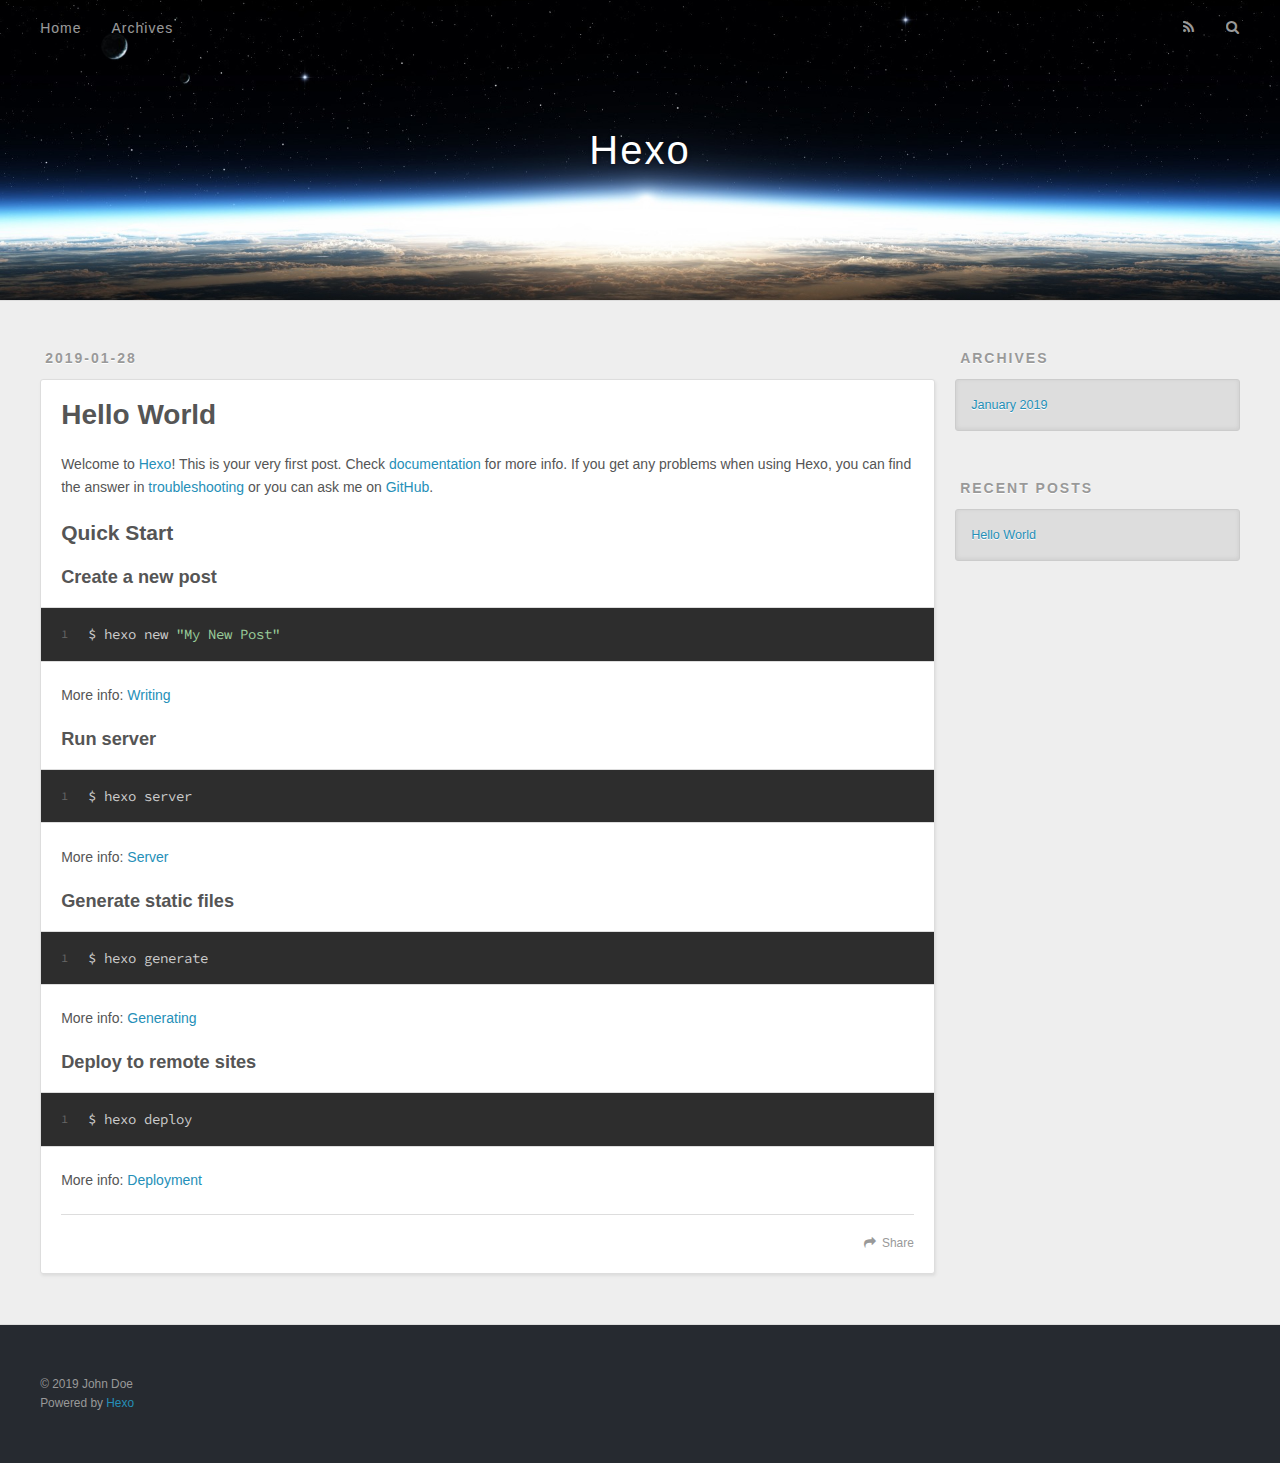
==== index.html @ c8b0442b "Site updated: 2019-01-28 16:37:46" ====
<!DOCTYPE html>
<html>
<head><meta name="generator" content="Hexo 3.8.0">
  <meta charset="utf-8">
  

  
  <title>Hexo</title>
  <meta name="viewport" content="width=device-width, initial-scale=1, maximum-scale=1">
  <meta property="og:type" content="website">
<meta property="og:title" content="Hexo">
<meta property="og:url" content="http://yoursite.com/index.html">
<meta property="og:site_name" content="Hexo">
<meta property="og:locale" content="default">
<meta name="twitter:card" content="summary">
<meta name="twitter:title" content="Hexo">
  
    <link rel="alternate" href="/atom.xml" title="Hexo" type="application/atom+xml">
  
  
    <link rel="icon" href="/favicon.png">
  
  
    <link href="//fonts.googleapis.com/css?family=Source+Code+Pro" rel="stylesheet" type="text/css">
  
  <link rel="stylesheet" href="/css/style.css">
</head>
</html>
<body>
  <div id="container">
    <div id="wrap">
      <header id="header">
  <div id="banner"></div>
  <div id="header-outer" class="outer">
    <div id="header-title" class="inner">
      <h1 id="logo-wrap">
        <a href="/" id="logo">Hexo</a>
      </h1>
      
    </div>
    <div id="header-inner" class="inner">
      <nav id="main-nav">
        <a id="main-nav-toggle" class="nav-icon"></a>
        
          <a class="main-nav-link" href="/">Home</a>
        
          <a class="main-nav-link" href="/archives">Archives</a>
        
      </nav>
      <nav id="sub-nav">
        
          <a id="nav-rss-link" class="nav-icon" href="/atom.xml" title="RSS Feed"></a>
        
        <a id="nav-search-btn" class="nav-icon" title="Search"></a>
      </nav>
      <div id="search-form-wrap">
        <form action="//google.com/search" method="get" accept-charset="UTF-8" class="search-form"><input type="search" name="q" class="search-form-input" placeholder="Search"><button type="submit" class="search-form-submit">&#xF002;</button><input type="hidden" name="sitesearch" value="http://yoursite.com"></form>
      </div>
    </div>
  </div>
</header>
      <div class="outer">
        <section id="main">
  
    <article id="post-hello-world" class="article article-type-post" itemscope="" itemprop="blogPost">
  <div class="article-meta">
    <a href="/2019/01/28/hello-world/" class="article-date">
  <time datetime="2019-01-28T08:28:48.438Z" itemprop="datePublished">2019-01-28</time>
</a>
    
  </div>
  <div class="article-inner">
    
    
      <header class="article-header">
        
  
    <h1 itemprop="name">
      <a class="article-title" href="/2019/01/28/hello-world/">Hello World</a>
    </h1>
  

      </header>
    
    <div class="article-entry" itemprop="articleBody">
      
        <p>Welcome to <a href="https://hexo.io/" target="_blank" rel="noopener">Hexo</a>! This is your very first post. Check <a href="https://hexo.io/docs/" target="_blank" rel="noopener">documentation</a> for more info. If you get any problems when using Hexo, you can find the answer in <a href="https://hexo.io/docs/troubleshooting.html" target="_blank" rel="noopener">troubleshooting</a> or you can ask me on <a href="https://github.com/hexojs/hexo/issues" target="_blank" rel="noopener">GitHub</a>.</p>
<h2 id="Quick-Start"><a href="#Quick-Start" class="headerlink" title="Quick Start"></a>Quick Start</h2><h3 id="Create-a-new-post"><a href="#Create-a-new-post" class="headerlink" title="Create a new post"></a>Create a new post</h3><figure class="highlight bash"><table><tr><td class="gutter"><pre><span class="line">1</span><br></pre></td><td class="code"><pre><span class="line">$ hexo new <span class="string">"My New Post"</span></span><br></pre></td></tr></table></figure>
<p>More info: <a href="https://hexo.io/docs/writing.html" target="_blank" rel="noopener">Writing</a></p>
<h3 id="Run-server"><a href="#Run-server" class="headerlink" title="Run server"></a>Run server</h3><figure class="highlight bash"><table><tr><td class="gutter"><pre><span class="line">1</span><br></pre></td><td class="code"><pre><span class="line">$ hexo server</span><br></pre></td></tr></table></figure>
<p>More info: <a href="https://hexo.io/docs/server.html" target="_blank" rel="noopener">Server</a></p>
<h3 id="Generate-static-files"><a href="#Generate-static-files" class="headerlink" title="Generate static files"></a>Generate static files</h3><figure class="highlight bash"><table><tr><td class="gutter"><pre><span class="line">1</span><br></pre></td><td class="code"><pre><span class="line">$ hexo generate</span><br></pre></td></tr></table></figure>
<p>More info: <a href="https://hexo.io/docs/generating.html" target="_blank" rel="noopener">Generating</a></p>
<h3 id="Deploy-to-remote-sites"><a href="#Deploy-to-remote-sites" class="headerlink" title="Deploy to remote sites"></a>Deploy to remote sites</h3><figure class="highlight bash"><table><tr><td class="gutter"><pre><span class="line">1</span><br></pre></td><td class="code"><pre><span class="line">$ hexo deploy</span><br></pre></td></tr></table></figure>
<p>More info: <a href="https://hexo.io/docs/deployment.html" target="_blank" rel="noopener">Deployment</a></p>

      
    </div>
    <footer class="article-footer">
      <a data-url="http://yoursite.com/2019/01/28/hello-world/" data-id="cjrg2op09000050sx3jy5x78y" class="article-share-link">Share</a>
      
      
    </footer>
  </div>
  
</article>


  


</section>
        
          <aside id="sidebar">
  
    

  
    

  
    
  
    
  <div class="widget-wrap">
    <h3 class="widget-title">Archives</h3>
    <div class="widget">
      <ul class="archive-list"><li class="archive-list-item"><a class="archive-list-link" href="/archives/2019/01/">January 2019</a></li></ul>
    </div>
  </div>


  
    
  <div class="widget-wrap">
    <h3 class="widget-title">Recent Posts</h3>
    <div class="widget">
      <ul>
        
          <li>
            <a href="/2019/01/28/hello-world/">Hello World</a>
          </li>
        
      </ul>
    </div>
  </div>

  
</aside>
        
      </div>
      <footer id="footer">
  
  <div class="outer">
    <div id="footer-info" class="inner">
      &copy; 2019 John Doe<br>
      Powered by <a href="http://hexo.io/" target="_blank">Hexo</a>
    </div>
  </div>
</footer>
    </div>
    <nav id="mobile-nav">
  
    <a href="/" class="mobile-nav-link">Home</a>
  
    <a href="/archives" class="mobile-nav-link">Archives</a>
  
</nav>
    

<script src="//ajax.googleapis.com/ajax/libs/jquery/2.0.3/jquery.min.js"></script>


  <link rel="stylesheet" href="/fancybox/jquery.fancybox.css">
  <script src="/fancybox/jquery.fancybox.pack.js"></script>


<script src="/js/script.js"></script>



  </div>
</body>
</html>
---- css/style.css ----
body {
  width: 100%;
}
body:before,
body:after {
  content: "";
  display: table;
}
body:after {
  clear: both;
}
html,
body,
div,
span,
applet,
object,
iframe,
h1,
h2,
h3,
h4,
h5,
h6,
p,
blockquote,
pre,
a,
abbr,
acronym,
address,
big,
cite,
code,
del,
dfn,
em,
img,
ins,
kbd,
q,
s,
samp,
small,
strike,
strong,
sub,
sup,
tt,
var,
dl,
dt,
dd,
ol,
ul,
li,
fieldset,
form,
label,
legend,
table,
caption,
tbody,
tfoot,
thead,
tr,
th,
td {
  margin: 0;
  padding: 0;
  border: 0;
  outline: 0;
  font-weight: inherit;
  font-style: inherit;
  font-family: inherit;
  font-size: 100%;
  vertical-align: baseline;
}
body {
  line-height: 1;
  color: #000;
  background: #fff;
}
ol,
ul {
  list-style: none;
}
table {
  border-collapse: separate;
  border-spacing: 0;
  vertical-align: middle;
}
caption,
th,
td {
  text-align: left;
  font-weight: normal;
  vertical-align: middle;
}
a img {
  border: none;
}
input,
button {
  margin: 0;
  padding: 0;
}
input::-moz-focus-inner,
button::-moz-focus-inner {
  border: 0;
  padding: 0;
}
@font-face {
  font-family: FontAwesome;
  font-style: normal;
  font-weight: normal;
  src: url("fonts/fontawesome-webfont.eot?v=#4.0.3");
  src: url("fonts/fontawesome-webfont.eot?#iefix&v=#4.0.3") format("embedded-opentype"), url("fonts/fontawesome-webfont.woff?v=#4.0.3") format("woff"), url("fonts/fontawesome-webfont.ttf?v=#4.0.3") format("truetype"), url("fonts/fontawesome-webfont.svg#fontawesomeregular?v=#4.0.3") format("svg");
}
html,
body,
#container {
  height: 100%;
}
body {
  background: #eee;
  font: 14px -apple-system, BlinkMacSystemFont, "Segoe UI", "Roboto", "Oxygen", "Ubuntu", "Cantarell", "Fira Sans", "Droid Sans", "Helvetica Neue", sans-serif;
  -webkit-text-size-adjust: 100%;
}
.outer {
  max-width: 1220px;
  margin: 0 auto;
  padding: 0 20px;
}
.outer:before,
.outer:after {
  content: "";
  display: table;
}
.outer:after {
  clear: both;
}
.inner {
  display: inline;
  float: left;
  width: 98.33333333333333%;
  margin: 0 0.833333333333333%;
}
.left,
.alignleft {
  float: left;
}
.right,
.alignright {
  float: right;
}
.clear {
  clear: both;
}
#container {
  position: relative;
}
.mobile-nav-on {
  overflow: hidden;
}
#wrap {
  height: 100%;
  width: 100%;
  position: absolute;
  top: 0;
  left: 0;
  -webkit-transition: 0.2s ease-out;
  -moz-transition: 0.2s ease-out;
  -ms-transition: 0.2s ease-out;
  transition: 0.2s ease-out;
  z-index: 1;
  background: #eee;
}
.mobile-nav-on #wrap {
  left: 280px;
}
@media screen and (min-width: 768px) {
  #main {
    display: inline;
    float: left;
    width: 73.33333333333333%;
    margin: 0 0.833333333333333%;
  }
}
.article-date,
.article-category-link,
.archive-year,
.widget-title {
  text-decoration: none;
  text-transform: uppercase;
  letter-spacing: 2px;
  color: #999;
  margin-bottom: 1em;
  margin-left: 5px;
  line-height: 1em;
  text-shadow: 0 1px #fff;
  font-weight: bold;
}
.article-inner,
.archive-article-inner {
  background: #fff;
  -webkit-box-shadow: 1px 2px 3px #ddd;
  box-shadow: 1px 2px 3px #ddd;
  border: 1px solid #ddd;
  border-radius: 3px;
}
.article-entry h1,
.widget h1 {
  font-size: 2em;
}
.article-entry h2,
.widget h2 {
  font-size: 1.5em;
}
.article-entry h3,
.widget h3 {
  font-size: 1.3em;
}
.article-entry h4,
.widget h4 {
  font-size: 1.2em;
}
.article-entry h5,
.widget h5 {
  font-size: 1em;
}
.article-entry h6,
.widget h6 {
  font-size: 1em;
  color: #999;
}
.article-entry hr,
.widget hr {
  border: 1px dashed #ddd;
}
.article-entry strong,
.widget strong {
  font-weight: bold;
}
.article-entry em,
.widget em,
.article-entry cite,
.widget cite {
  font-style: italic;
}
.article-entry sup,
.widget sup,
.article-entry sub,
.widget sub {
  font-size: 0.75em;
  line-height: 0;
  position: relative;
  vertical-align: baseline;
}
.article-entry sup,
.widget sup {
  top: -0.5em;
}
.article-entry sub,
.widget sub {
  bottom: -0.2em;
}
.article-entry small,
.widget small {
  font-size: 0.85em;
}
.article-entry acronym,
.widget acronym,
.article-entry abbr,
.widget abbr {
  border-bottom: 1px dotted;
}
.article-entry ul,
.widget ul,
.article-entry ol,
.widget ol,
.article-entry dl,
.widget dl {
  margin: 0 20px;
  line-height: 1.6em;
}
.article-entry ul ul,
.widget ul ul,
.article-entry ol ul,
.widget ol ul,
.article-entry ul ol,
.widget ul ol,
.article-entry ol ol,
.widget ol ol {
  margin-top: 0;
  margin-bottom: 0;
}
.article-entry ul,
.widget ul {
  list-style: disc;
}
.article-entry ol,
.widget ol {
  list-style: decimal;
}
.article-entry dt,
.widget dt {
  font-weight: bold;
}
#header {
  height: 300px;
  position: relative;
  border-bottom: 1px solid #ddd;
}
#header:before,
#header:after {
  content: "";
  position: absolute;
  left: 0;
  right: 0;
  height: 40px;
}
#header:before {
  top: 0;
  background: -webkit-linear-gradient(rgba(0,0,0,0.2), transparent);
  background: -moz-linear-gradient(rgba(0,0,0,0.2), transparent);
  background: -ms-linear-gradient(rgba(0,0,0,0.2), transparent);
  background: linear-gradient(rgba(0,0,0,0.2), transparent);
}
#header:after {
  bottom: 0;
  background: -webkit-linear-gradient(transparent, rgba(0,0,0,0.2));
  background: -moz-linear-gradient(transparent, rgba(0,0,0,0.2));
  background: -ms-linear-gradient(transparent, rgba(0,0,0,0.2));
  background: linear-gradient(transparent, rgba(0,0,0,0.2));
}
#header-outer {
  height: 100%;
  position: relative;
}
#header-inner {
  position: relative;
  overflow: hidden;
}
#banner {
  position: absolute;
  top: 0;
  left: 0;
  width: 100%;
  height: 100%;
  background: url("images/banner.jpg") center #000;
  -webkit-background-size: cover;
  -moz-background-size: cover;
  background-size: cover;
  z-index: -1;
}
#header-title {
  text-align: center;
  height: 40px;
  position: absolute;
  top: 50%;
  left: 0;
  margin-top: -20px;
}
#logo,
#subtitle {
  text-decoration: none;
  color: #fff;
  font-weight: 300;
  text-shadow: 0 1px 4px rgba(0,0,0,0.3);
}
#logo {
  font-size: 40px;
  line-height: 40px;
  letter-spacing: 2px;
}
#subtitle {
  font-size: 16px;
  line-height: 16px;
  letter-spacing: 1px;
}
#subtitle-wrap {
  margin-top: 16px;
}
#main-nav {
  float: left;
  margin-left: -15px;
}
.nav-icon,
.main-nav-link {
  float: left;
  color: #fff;
  opacity: 0.6;
  text-decoration: none;
  text-shadow: 0 1px rgba(0,0,0,0.2);
  -webkit-transition: opacity 0.2s;
  -moz-transition: opacity 0.2s;
  -ms-transition: opacity 0.2s;
  transition: opacity 0.2s;
  display: block;
  padding: 20px 15px;
}
.nav-icon:hover,
.main-nav-link:hover {
  opacity: 1;
}
.nav-icon {
  font-family: FontAwesome;
  text-align: center;
  font-size: 14px;
  width: 14px;
  height: 14px;
  padding: 20px 15px;
  position: relative;
  cursor: pointer;
}
.main-nav-link {
  font-weight: 300;
  letter-spacing: 1px;
}
@media screen and (max-width: 479px) {
  .main-nav-link {
    display: none;
  }
}
#main-nav-toggle {
  display: none;
}
#main-nav-toggle:before {
  content: "\f0c9";
}
@media screen and (max-width: 479px) {
  #main-nav-toggle {
    display: block;
  }
}
#sub-nav {
  float: right;
  margin-right: -15px;
}
#nav-rss-link:before {
  content: "\f09e";
}
#nav-search-btn:before {
  content: "\f002";
}
#search-form-wrap {
  position: absolute;
  top: 15px;
  width: 150px;
  height: 30px;
  right: -150px;
  opacity: 0;
  -webkit-transition: 0.2s ease-out;
  -moz-transition: 0.2s ease-out;
  -ms-transition: 0.2s ease-out;
  transition: 0.2s ease-out;
}
#search-form-wrap.on {
  opacity: 1;
  right: 0;
}
@media screen and (max-width: 479px) {
  #search-form-wrap {
    width: 100%;
    right: -100%;
  }
}
.search-form {
  position: absolute;
  top: 0;
  left: 0;
  right: 0;
  background: #fff;
  padding: 5px 15px;
  border-radius: 15px;
  -webkit-box-shadow: 0 0 10px rgba(0,0,0,0.3);
  box-shadow: 0 0 10px rgba(0,0,0,0.3);
}
.search-form-input {
  border: none;
  background: none;
  color: #555;
  width: 100%;
  font: 13px -apple-system, BlinkMacSystemFont, "Segoe UI", "Roboto", "Oxygen", "Ubuntu", "Cantarell", "Fira Sans", "Droid Sans", "Helvetica Neue", sans-serif;
  outline: none;
}
.search-form-input::-webkit-search-results-decoration,
.search-form-input::-webkit-search-cancel-button {
  -webkit-appearance: none;
}
.search-form-submit {
  position: absolute;
  top: 50%;
  right: 10px;
  margin-top: -7px;
  font: 13px FontAwesome;
  border: none;
  background: none;
  color: #bbb;
  cursor: pointer;
}
.search-form-submit:hover,
.search-form-submit:focus {
  color: #777;
}
.article {
  margin: 50px 0;
}
.article-inner {
  overflow: hidden;
}
.article-meta:before,
.article-meta:after {
  content: "";
  display: table;
}
.article-meta:after {
  clear: both;
}
.article-date {
  float: left;
}
.article-category {
  float: left;
  line-height: 1em;
  color: #ccc;
  text-shadow: 0 1px #fff;
  margin-left: 8px;
}
.article-category:before {
  content: "\2022";
}
.article-category-link {
  margin: 0 12px 1em;
}
.article-header {
  padding: 20px 20px 0;
}
.article-title {
  text-decoration: none;
  font-size: 2em;
  font-weight: bold;
  color: #555;
  line-height: 1.1em;
  -webkit-transition: color 0.2s;
  -moz-transition: color 0.2s;
  -ms-transition: color 0.2s;
  transition: color 0.2s;
}
a.article-title:hover {
  color: #258fb8;
}
.article-entry {
  color: #555;
  padding: 0 20px;
}
.article-entry:before,
.article-entry:after {
  content: "";
  display: table;
}
.article-entry:after {
  clear: both;
}
.article-entry p,
.article-entry table {
  line-height: 1.6em;
  margin: 1.6em 0;
}
.article-entry h1,
.article-entry h2,
.article-entry h3,
.article-entry h4,
.article-entry h5,
.article-entry h6 {
  font-weight: bold;
}
.article-entry h1,
.article-entry h2,
.article-entry h3,
.article-entry h4,
.article-entry h5,
.article-entry h6 {
  line-height: 1.1em;
  margin: 1.1em 0;
}
.article-entry a {
  color: #258fb8;
  text-decoration: none;
}
.article-entry a:hover {
  text-decoration: underline;
}
.article-entry ul,
.article-entry ol,
.article-entry dl {
  margin-top: 1.6em;
  margin-bottom: 1.6em;
}
.article-entry img,
.article-entry video {
  max-width: 100%;
  height: auto;
  display: block;
  margin: auto;
}
.article-entry iframe {
  border: none;
}
.article-entry table {
  width: 100%;
  border-collapse: collapse;
  border-spacing: 0;
}
.article-entry th {
  font-weight: bold;
  border-bottom: 3px solid #ddd;
  padding-bottom: 0.5em;
}
.article-entry td {
  border-bottom: 1px solid #ddd;
  padding: 10px 0;
}
.article-entry blockquote {
  font-family: Georgia, "Times New Roman", serif;
  font-size: 1.4em;
  margin: 1.6em 20px;
  text-align: center;
}
.article-entry blockquote footer {
  font-size: 14px;
  margin: 1.6em 0;
  font-family: -apple-system, BlinkMacSystemFont, "Segoe UI", "Roboto", "Oxygen", "Ubuntu", "Cantarell", "Fira Sans", "Droid Sans", "Helvetica Neue", sans-serif;
}
.article-entry blockquote footer cite:before {
  content: "—";
  padding: 0 0.5em;
}
.article-entry .pullquote {
  text-align: left;
  width: 45%;
  margin: 0;
}
.article-entry .pullquote.left {
  margin-left: 0.5em;
  margin-right: 1em;
}
.article-entry .pullquote.right {
  margin-right: 0.5em;
  margin-left: 1em;
}
.article-entry .caption {
  color: #999;
  display: block;
  font-size: 0.9em;
  margin-top: 0.5em;
  position: relative;
  text-align: center;
}
.article-entry .video-container {
  position: relative;
  padding-top: 56.25%;
  height: 0;
  overflow: hidden;
}
.article-entry .video-container iframe,
.article-entry .video-container object,
.article-entry .video-container embed {
  position: absolute;
  top: 0;
  left: 0;
  width: 100%;
  height: 100%;
  margin-top: 0;
}
.article-more-link a {
  display: inline-block;
  line-height: 1em;
  padding: 6px 15px;
  border-radius: 15px;
  background: #eee;
  color: #999;
  text-shadow: 0 1px #fff;
  text-decoration: none;
}
.article-more-link a:hover {
  background: #258fb8;
  color: #fff;
  text-decoration: none;
  text-shadow: 0 1px #1e7293;
}
.article-footer {
  font-size: 0.85em;
  line-height: 1.6em;
  border-top: 1px solid #ddd;
  padding-top: 1.6em;
  margin: 0 20px 20px;
}
.article-footer:before,
.article-footer:after {
  content: "";
  display: table;
}
.article-footer:after {
  clear: both;
}
.article-footer a {
  color: #999;
  text-decoration: none;
}
.article-footer a:hover {
  color: #555;
}
.article-tag-list-item {
  float: left;
  margin-right: 10px;
}
.article-tag-list-link:before {
  content: "#";
}
.article-comment-link {
  float: right;
}
.article-comment-link:before {
  content: "\f075";
  font-family: FontAwesome;
  padding-right: 8px;
}
.article-share-link {
  cursor: pointer;
  float: right;
  margin-left: 20px;
}
.article-share-link:before {
  content: "\f064";
  font-family: FontAwesome;
  padding-right: 6px;
}
#article-nav {
  position: relative;
}
#article-nav:before,
#article-nav:after {
  content: "";
  display: table;
}
#article-nav:after {
  clear: both;
}
@media screen and (min-width: 768px) {
  #article-nav {
    margin: 50px 0;
  }
  #article-nav:before {
    width: 8px;
    height: 8px;
    position: absolute;
    top: 50%;
    left: 50%;
    margin-top: -4px;
    margin-left: -4px;
    content: "";
    border-radius: 50%;
    background: #ddd;
    -webkit-box-shadow: 0 1px 2px #fff;
    box-shadow: 0 1px 2px #fff;
  }
}
.article-nav-link-wrap {
  text-decoration: none;
  text-shadow: 0 1px #fff;
  color: #999;
  -webkit-box-sizing: border-box;
  -moz-box-sizing: border-box;
  box-sizing: border-box;
  margin-top: 50px;
  text-align: center;
  display: block;
}
.article-nav-link-wrap:hover {
  color: #555;
}
@media screen and (min-width: 768px) {
  .article-nav-link-wrap {
    width: 50%;
    margin-top: 0;
  }
}
@media screen and (min-width: 768px) {
  #article-nav-newer {
    float: left;
    text-align: right;
    padding-right: 20px;
  }
}
@media screen and (min-width: 768px) {
  #article-nav-older {
    float: right;
    text-align: left;
    padding-left: 20px;
  }
}
.article-nav-caption {
  text-transform: uppercase;
  letter-spacing: 2px;
  color: #ddd;
  line-height: 1em;
  font-weight: bold;
}
#article-nav-newer .article-nav-caption {
  margin-right: -2px;
}
.article-nav-title {
  font-size: 0.85em;
  line-height: 1.6em;
  margin-top: 0.5em;
}
.article-share-box {
  position: absolute;
  display: none;
  background: #fff;
  -webkit-box-shadow: 1px 2px 10px rgba(0,0,0,0.2);
  box-shadow: 1px 2px 10px rgba(0,0,0,0.2);
  border-radius: 3px;
  margin-left: -145px;
  overflow: hidden;
  z-index: 1;
}
.article-share-box.on {
  display: block;
}
.article-share-input {
  width: 100%;
  background: none;
  -webkit-box-sizing: border-box;
  -moz-box-sizing: border-box;
  box-sizing: border-box;
  font: 14px -apple-system, BlinkMacSystemFont, "Segoe UI", "Roboto", "Oxygen", "Ubuntu", "Cantarell", "Fira Sans", "Droid Sans", "Helvetica Neue", sans-serif;
  padding: 0 15px;
  color: #555;
  outline: none;
  border: 1px solid #ddd;
  border-radius: 3px 3px 0 0;
  height: 36px;
  line-height: 36px;
}
.article-share-links {
  background: #eee;
}
.article-share-links:before,
.article-share-links:after {
  content: "";
  display: table;
}
.article-share-links:after {
  clear: both;
}
.article-share-twitter,
.article-share-facebook,
.article-share-pinterest,
.article-share-google {
  width: 50px;
  height: 36px;
  display: block;
  float: left;
  position: relative;
  color: #999;
  text-shadow: 0 1px #fff;
}
.article-share-twitter:before,
.article-share-facebook:before,
.article-share-pinterest:before,
.article-share-google:before {
  font-size: 20px;
  font-family: FontAwesome;
  width: 20px;
  height: 20px;
  position: absolute;
  top: 50%;
  left: 50%;
  margin-top: -10px;
  margin-left: -10px;
  text-align: center;
}
.article-share-twitter:hover,
.article-share-facebook:hover,
.article-share-pinterest:hover,
.article-share-google:hover {
  color: #fff;
}
.article-share-twitter:before {
  content: "\f099";
}
.article-share-twitter:hover {
  background: #00aced;
  text-shadow: 0 1px #008abe;
}
.article-share-facebook:before {
  content: "\f09a";
}
.article-share-facebook:hover {
  background: #3b5998;
  text-shadow: 0 1px #2f477a;
}
.article-share-pinterest:before {
  content: "\f0d2";
}
.article-share-pinterest:hover {
  background: #cb2027;
  text-shadow: 0 1px #a21a1f;
}
.article-share-google:before {
  content: "\f0d5";
}
.article-share-google:hover {
  background: #dd4b39;
  text-shadow: 0 1px #be3221;
}
.article-gallery {
  background: #000;
  position: relative;
}
.article-gallery-photos {
  position: relative;
  overflow: hidden;
}
.article-gallery-img {
  display: none;
  max-width: 100%;
}
.article-gallery-img:first-child {
  display: block;
}
.article-gallery-img.loaded {
  position: absolute;
  display: block;
}
.article-gallery-img img {
  display: block;
  max-width: 100%;
  margin: 0 auto;
}
#comments {
  background: #fff;
  -webkit-box-shadow: 1px 2px 3px #ddd;
  box-shadow: 1px 2px 3px #ddd;
  padding: 20px;
  border: 1px solid #ddd;
  border-radius: 3px;
  margin: 50px 0;
}
#comments a {
  color: #258fb8;
}
.archives-wrap {
  margin: 50px 0;
}
.archives:before,
.archives:after {
  content: "";
  display: table;
}
.archives:after {
  clear: both;
}
.archive-year-wrap {
  margin-bottom: 1em;
}
.archives {
  -webkit-column-gap: 10px;
  -moz-column-gap: 10px;
  column-gap: 10px;
}
@media screen and (min-width: 480px) and (max-width: 767px) {
  .archives {
    -webkit-column-count: 2;
    -moz-column-count: 2;
    column-count: 2;
  }
}
@media screen and (min-width: 768px) {
  .archives {
    -webkit-column-count: 3;
    -moz-column-count: 3;
    column-count: 3;
  }
}
.archive-article {
  -webkit-column-break-inside: avoid;
  page-break-inside: avoid;
  overflow: hidden;
  break-inside: avoid-column;
}
.archive-article-inner {
  padding: 10px;
  margin-bottom: 15px;
}
.archive-article-title {
  text-decoration: none;
  font-weight: bold;
  color: #555;
  -webkit-transition: color 0.2s;
  -moz-transition: color 0.2s;
  -ms-transition: color 0.2s;
  transition: color 0.2s;
  line-height: 1.6em;
}
.archive-article-title:hover {
  color: #258fb8;
}
.archive-article-footer {
  margin-top: 1em;
}
.archive-article-date {
  color: #999;
  text-decoration: none;
  font-size: 0.85em;
  line-height: 1em;
  margin-bottom: 0.5em;
  display: block;
}
#page-nav {
  margin: 50px auto;
  background: #fff;
  -webkit-box-shadow: 1px 2px 3px #ddd;
  box-shadow: 1px 2px 3px #ddd;
  border: 1px solid #ddd;
  border-radius: 3px;
  text-align: center;
  color: #999;
  overflow: hidden;
}
#page-nav:before,
#page-nav:after {
  content: "";
  display: table;
}
#page-nav:after {
  clear: both;
}
#page-nav a,
#page-nav span {
  padding: 10px 20px;
  line-height: 1;
  height: 2ex;
}
#page-nav a {
  color: #999;
  text-decoration: none;
}
#page-nav a:hover {
  background: #999;
  color: #fff;
}
#page-nav .prev {
  float: left;
}
#page-nav .next {
  float: right;
}
#page-nav .page-number {
  display: inline-block;
}
@media screen and (max-width: 479px) {
  #page-nav .page-number {
    display: none;
  }
}
#page-nav .current {
  color: #555;
  font-weight: bold;
}
#page-nav .space {
  color: #ddd;
}
#footer {
  background: #262a30;
  padding: 50px 0;
  border-top: 1px solid #ddd;
  color: #999;
}
#footer a {
  color: #258fb8;
  text-decoration: none;
}
#footer a:hover {
  text-decoration: underline;
}
#footer-info {
  line-height: 1.6em;
  font-size: 0.85em;
}
.article-entry pre,
.article-entry .highlight {
  background: #2d2d2d;
  margin: 0 -20px;
  padding: 15px 20px;
  border-style: solid;
  border-color: #ddd;
  border-width: 1px 0;
  overflow: auto;
  color: #ccc;
  line-height: 22.400000000000002px;
}
.article-entry .highlight .gutter pre,
.article-entry .gist .gist-file .gist-data .line-numbers {
  color: #666;
  font-size: 0.85em;
}
.article-entry pre,
.article-entry code {
  font-family: "Source Code Pro", Consolas, Monaco, Menlo, Consolas, monospace;
}
.article-entry code {
  background: #eee;
  text-shadow: 0 1px #fff;
  padding: 0 0.3em;
}
.article-entry pre code {
  background: none;
  text-shadow: none;
  padding: 0;
}
.article-entry .highlight pre {
  border: none;
  margin: 0;
  padding: 0;
}
.article-entry .highlight table {
  margin: 0;
  width: auto;
}
.article-entry .highlight td {
  border: none;
  padding: 0;
}
.article-entry .highlight figcaption {
  font-size: 0.85em;
  color: #999;
  line-height: 1em;
  margin-bottom: 1em;
}
.article-entry .highlight figcaption:before,
.article-entry .highlight figcaption:after {
  content: "";
  display: table;
}
.article-entry .highlight figcaption:after {
  clear: both;
}
.article-entry .highlight figcaption a {
  float: right;
}
.article-entry .highlight .gutter pre {
  text-align: right;
  padding-right: 20px;
}
.article-entry .highlight .line {
  height: 22.400000000000002px;
}
.article-entry .highlight .line.marked {
  background: #515151;
}
.article-entry .gist {
  margin: 0 -20px;
  border-style: solid;
  border-color: #ddd;
  border-width: 1px 0;
  background: #2d2d2d;
  padding: 15px 20px 15px 0;
}
.article-entry .gist .gist-file {
  border: none;
  font-family: "Source Code Pro", Consolas, Monaco, Menlo, Consolas, monospace;
  margin: 0;
}
.article-entry .gist .gist-file .gist-data {
  background: none;
  border: none;
}
.article-entry .gist .gist-file .gist-data .line-numbers {
  background: none;
  border: none;
  padding: 0 20px 0 0;
}
.article-entry .gist .gist-file .gist-data .line-data {
  padding: 0 !important;
}
.article-entry .gist .gist-file .highlight {
  margin: 0;
  padding: 0;
  border: none;
}
.article-entry .gist .gist-file .gist-meta {
  background: #2d2d2d;
  color: #999;
  font: 0.85em -apple-system, BlinkMacSystemFont, "Segoe UI", "Roboto", "Oxygen", "Ubuntu", "Cantarell", "Fira Sans", "Droid Sans", "Helvetica Neue", sans-serif;
  text-shadow: 0 0;
  padding: 0;
  margin-top: 1em;
  margin-left: 20px;
}
.article-entry .gist .gist-file .gist-meta a {
  color: #258fb8;
  font-weight: normal;
}
.article-entry .gist .gist-file .gist-meta a:hover {
  text-decoration: underline;
}
pre .comment,
pre .title {
  color: #999;
}
pre .variable,
pre .attribute,
pre .tag,
pre .regexp,
pre .ruby .constant,
pre .xml .tag .title,
pre .xml .pi,
pre .xml .doctype,
pre .html .doctype,
pre .css .id,
pre .css .class,
pre .css .pseudo {
  color: #f2777a;
}
pre .number,
pre .preprocessor,
pre .built_in,
pre .literal,
pre .params,
pre .constant {
  color: #f99157;
}
pre .class,
pre .ruby .class .title,
pre .css .rules .attribute {
  color: #9c9;
}
pre .string,
pre .value,
pre .inheritance,
pre .header,
pre .ruby .symbol,
pre .xml .cdata {
  color: #9c9;
}
pre .css .hexcolor {
  color: #6cc;
}
pre .function,
pre .python .decorator,
pre .python .title,
pre .ruby .function .title,
pre .ruby .title .keyword,
pre .perl .sub,
pre .javascript .title,
pre .coffeescript .title {
  color: #69c;
}
pre .keyword,
pre .javascript .function {
  color: #c9c;
}
@media screen and (max-width: 479px) {
  #mobile-nav {
    position: absolute;
    top: 0;
    left: 0;
    width: 280px;
    height: 100%;
    background: #191919;
    border-right: 1px solid #fff;
  }
}
@media screen and (max-width: 479px) {
  .mobile-nav-link {
    display: block;
    color: #999;
    text-decoration: none;
    padding: 15px 20px;
    font-weight: bold;
  }
  .mobile-nav-link:hover {
    color: #fff;
  }
}
@media screen and (min-width: 768px) {
  #sidebar {
    display: inline;
    float: left;
    width: 23.333333333333332%;
    margin: 0 0.833333333333333%;
  }
}
.widget-wrap {
  margin: 50px 0;
}
.widget {
  color: #777;
  text-shadow: 0 1px #fff;
  background: #ddd;
  -webkit-box-shadow: 0 -1px 4px #ccc inset;
  box-shadow: 0 -1px 4px #ccc inset;
  border: 1px solid #ccc;
  padding: 15px;
  border-radius: 3px;
}
.widget a {
  color: #258fb8;
  text-decoration: none;
}
.widget a:hover {
  text-decoration: underline;
}
.widget ul ul,
.widget ol ul,
.widget dl ul,
.widget ul ol,
.widget ol ol,
.widget dl ol,
.widget ul dl,
.widget ol dl,
.widget dl dl {
  margin-left: 15px;
  list-style: disc;
}
.widget {
  line-height: 1.6em;
  word-wrap: break-word;
  font-size: 0.9em;
}
.widget ul,
.widget ol {
  list-style: none;
  margin: 0;
}
.widget ul ul,
.widget ol ul,
.widget ul ol,
.widget ol ol {
  margin: 0 20px;
}
.widget ul ul,
.widget ol ul {
  list-style: disc;
}
.widget ul ol,
.widget ol ol {
  list-style: decimal;
}
.category-list-count,
.tag-list-count,
.archive-list-count {
  padding-left: 5px;
  color: #999;
  font-size: 0.85em;
}
.category-list-count:before,
.tag-list-count:before,
.archive-list-count:before {
  content: "(";
}
.category-list-count:after,
.tag-list-count:after,
.archive-list-count:after {
  content: ")";
}
.tagcloud a {
  margin-right: 5px;
  display: inline-block;
}
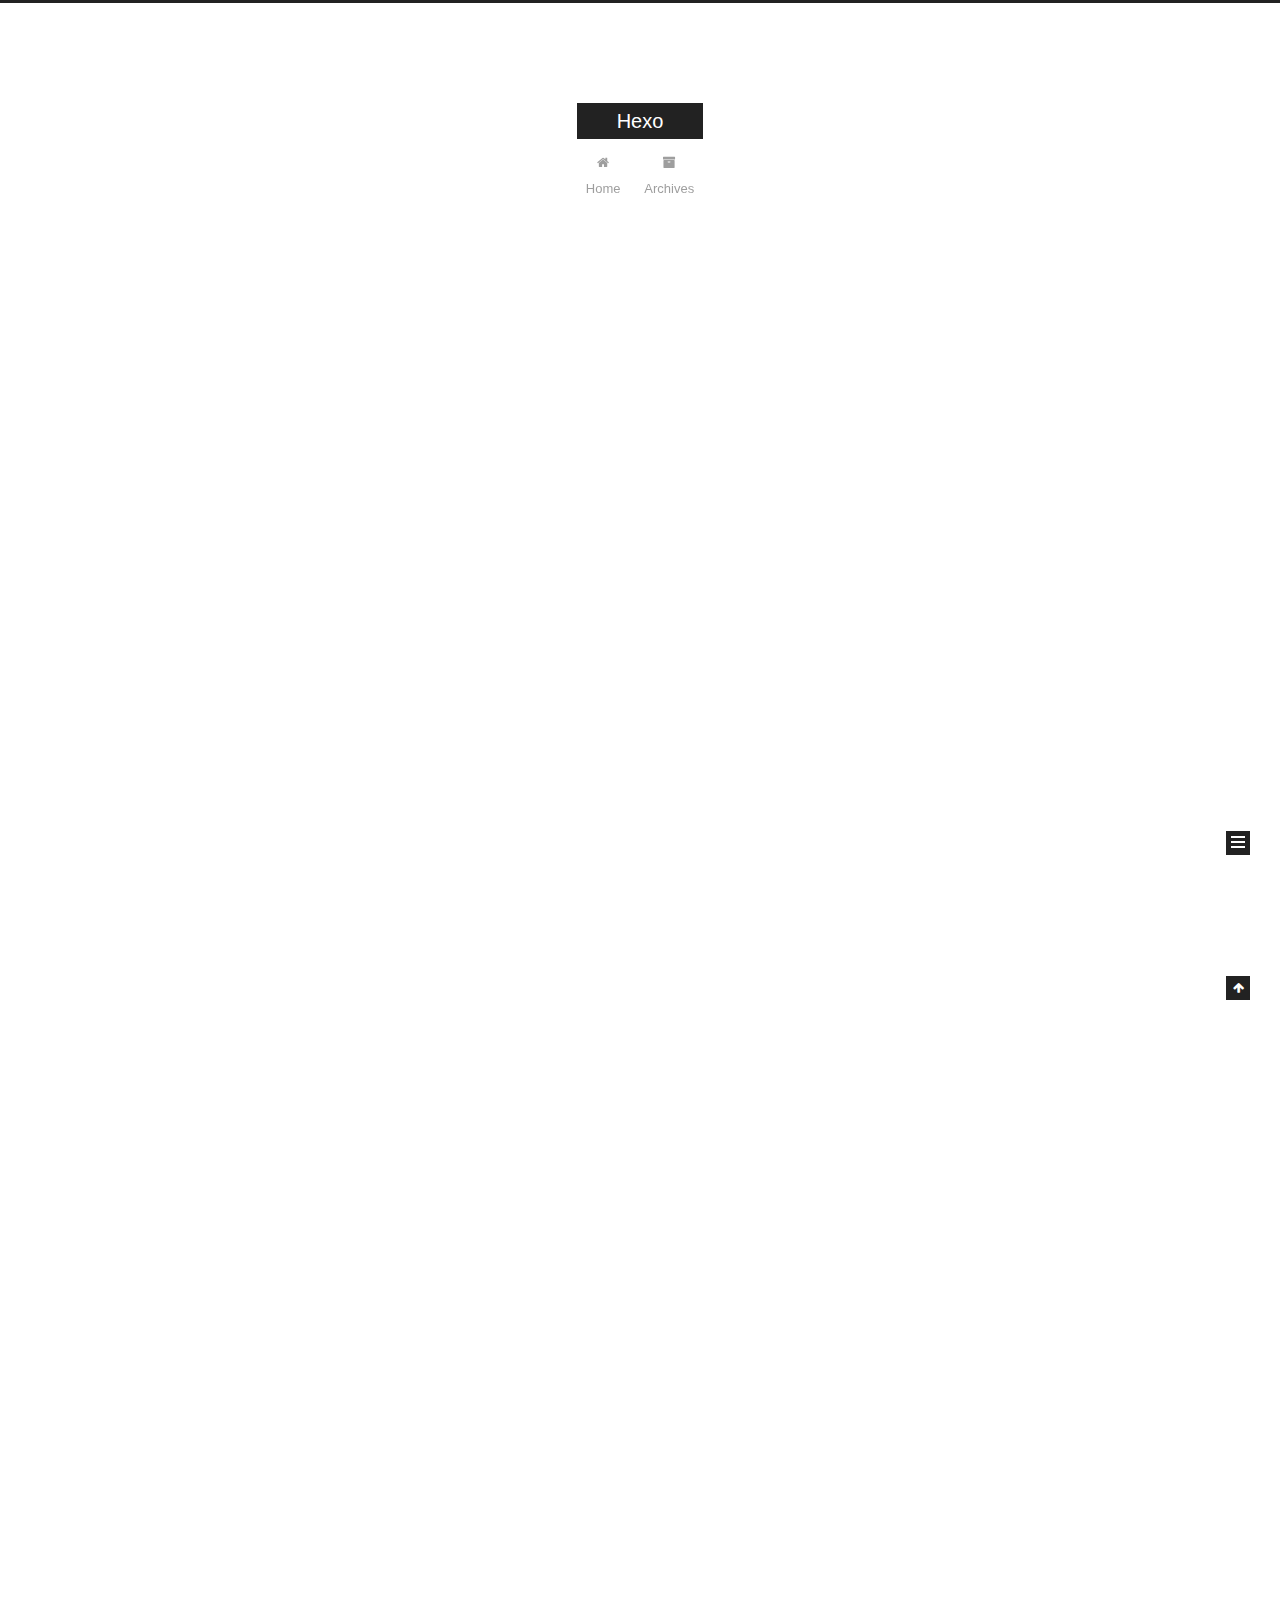
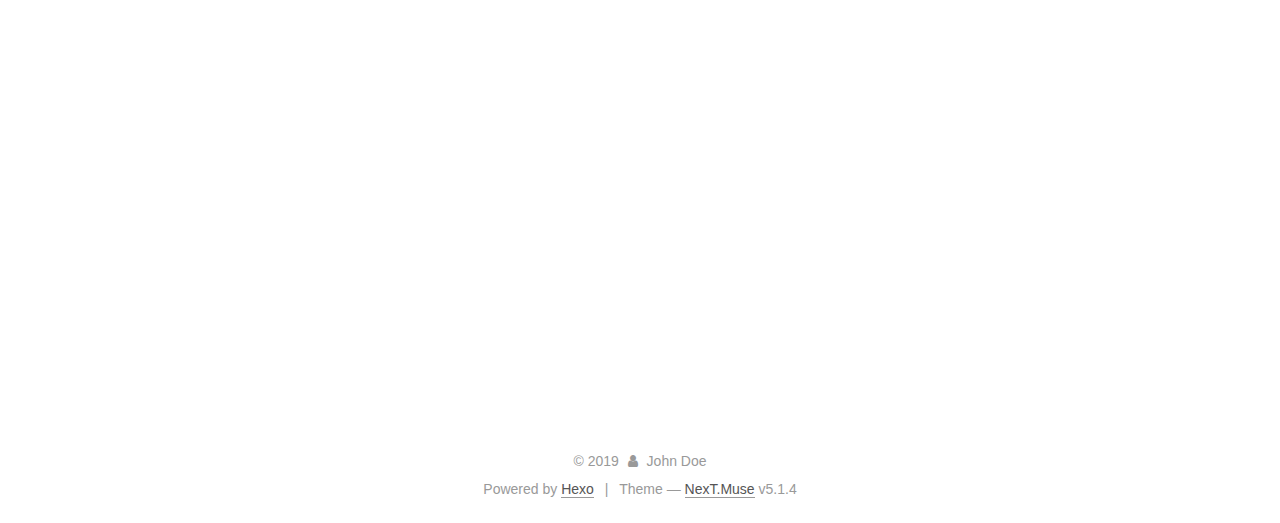
==== commit 980ce744: "Site updated: 2019-01-28 18:29:46" ====
--- a/index.html
+++ b/index.html
@@ -1,90 +1,546 @@
 <!DOCTYPE html>
-<html>
+
+
+
+  
+
+
+<html class="theme-next muse use-motion" lang="">
 <head><meta name="generator" content="Hexo 3.8.0">
-  <meta charset="utf-8">
-  
-
-  
-  <title>Hexo</title>
-  <meta name="viewport" content="width=device-width, initial-scale=1, maximum-scale=1">
-  <meta property="og:type" content="website">
+  <meta charset="UTF-8">
+<meta http-equiv="X-UA-Compatible" content="IE=edge">
+<meta name="viewport" content="width=device-width, initial-scale=1, maximum-scale=1">
+<meta name="theme-color" content="#222">
+
+
+
+
+
+
+
+
+
+<meta http-equiv="Cache-Control" content="no-transform">
+<meta http-equiv="Cache-Control" content="no-siteapp">
+
+
+
+
+
+
+
+
+
+
+
+
+
+
+
+
+  
+  
+  <link href="/lib/fancybox/source/jquery.fancybox.css?v=2.1.5" rel="stylesheet" type="text/css">
+
+
+
+
+
+
+
+<link href="/lib/font-awesome/css/font-awesome.min.css?v=4.6.2" rel="stylesheet" type="text/css">
+
+<link href="/css/main.css?v=5.1.4" rel="stylesheet" type="text/css">
+
+
+  <link rel="apple-touch-icon" sizes="180x180" href="/images/apple-touch-icon-next.png?v=5.1.4">
+
+
+  <link rel="icon" type="image/png" sizes="32x32" href="/images/favicon-32x32-next.png?v=5.1.4">
+
+
+  <link rel="icon" type="image/png" sizes="16x16" href="/images/favicon-16x16-next.png?v=5.1.4">
+
+
+  <link rel="mask-icon" href="/images/logo.svg?v=5.1.4" color="#222">
+
+
+
+
+
+  <meta name="keywords" content="Hexo, NexT">
+
+
+
+
+
+
+
+
+
+
+<meta property="og:type" content="website">
 <meta property="og:title" content="Hexo">
 <meta property="og:url" content="http://yoursite.com/index.html">
 <meta property="og:site_name" content="Hexo">
 <meta property="og:locale" content="default">
 <meta name="twitter:card" content="summary">
 <meta name="twitter:title" content="Hexo">
-  
-    <link rel="alternate" href="/atom.xml" title="Hexo" type="application/atom+xml">
-  
-  
-    <link rel="icon" href="/favicon.png">
-  
-  
-    <link href="//fonts.googleapis.com/css?family=Source+Code+Pro" rel="stylesheet" type="text/css">
-  
-  <link rel="stylesheet" href="/css/style.css">
+
+
+
+<script type="text/javascript" id="hexo.configurations">
+  var NexT = window.NexT || {};
+  var CONFIG = {
+    root: '/',
+    scheme: 'Muse',
+    version: '5.1.4',
+    sidebar: {"position":"left","display":"post","offset":12,"b2t":false,"scrollpercent":false,"onmobile":false},
+    fancybox: true,
+    tabs: true,
+    motion: {"enable":true,"async":false,"transition":{"post_block":"fadeIn","post_header":"slideDownIn","post_body":"slideDownIn","coll_header":"slideLeftIn","sidebar":"slideUpIn"}},
+    duoshuo: {
+      userId: '0',
+      author: 'Author'
+    },
+    algolia: {
+      applicationID: '',
+      apiKey: '',
+      indexName: '',
+      hits: {"per_page":10},
+      labels: {"input_placeholder":"Search for Posts","hits_empty":"We didn't find any results for the search: ${query}","hits_stats":"${hits} results found in ${time} ms"}
+    }
+  };
+</script>
+
+
+
+  <link rel="canonical" href="http://yoursite.com/">
+
+
+
+
+
+  <title>Hexo</title>
+  
+
+
+
+
+
+
+
+
 </head>
-</html>
-<body>
-  <div id="container">
-    <div id="wrap">
-      <header id="header">
-  <div id="banner"></div>
-  <div id="header-outer" class="outer">
-    <div id="header-title" class="inner">
-      <h1 id="logo-wrap">
-        <a href="/" id="logo">Hexo</a>
-      </h1>
-      
+
+<body itemscope="" itemtype="http://schema.org/WebPage" lang="default">
+
+  
+  
+    
+  
+
+  <div class="container sidebar-position-left 
+  page-home">
+    <div class="headband"></div>
+
+    <header id="header" class="header" itemscope="" itemtype="http://schema.org/WPHeader">
+      <div class="header-inner"><div class="site-brand-wrapper">
+  <div class="site-meta ">
+    
+
+    <div class="custom-logo-site-title">
+      <a href="/" class="brand" rel="start">
+        <span class="logo-line-before"><i></i></span>
+        <span class="site-title">Hexo</span>
+        <span class="logo-line-after"><i></i></span>
+      </a>
     </div>
-    <div id="header-inner" class="inner">
-      <nav id="main-nav">
-        <a id="main-nav-toggle" class="nav-icon"></a>
-        
-          <a class="main-nav-link" href="/">Home</a>
-        
-          <a class="main-nav-link" href="/archives">Archives</a>
-        
-      </nav>
-      <nav id="sub-nav">
-        
-          <a id="nav-rss-link" class="nav-icon" href="/atom.xml" title="RSS Feed"></a>
-        
-        <a id="nav-search-btn" class="nav-icon" title="Search"></a>
-      </nav>
-      <div id="search-form-wrap">
-        <form action="//google.com/search" method="get" accept-charset="UTF-8" class="search-form"><input type="search" name="q" class="search-form-input" placeholder="Search"><button type="submit" class="search-form-submit">&#xF002;</button><input type="hidden" name="sitesearch" value="http://yoursite.com"></form>
-      </div>
+      
+        <p class="site-subtitle"></p>
+      
+  </div>
+
+  <div class="site-nav-toggle">
+    <button>
+      <span class="btn-bar"></span>
+      <span class="btn-bar"></span>
+      <span class="btn-bar"></span>
+    </button>
+  </div>
+</div>
+
+<nav class="site-nav">
+  
+
+  
+    <ul id="menu" class="menu">
+      
+        
+        <li class="menu-item menu-item-home">
+          <a href="/" rel="section">
+            
+              <i class="menu-item-icon fa fa-fw fa-home"></i> <br>
+            
+            Home
+          </a>
+        </li>
+      
+        
+        <li class="menu-item menu-item-archives">
+          <a href="/archives/" rel="section">
+            
+              <i class="menu-item-icon fa fa-fw fa-archive"></i> <br>
+            
+            Archives
+          </a>
+        </li>
+      
+
+      
+    </ul>
+  
+
+  
+</nav>
+
+
+
+ </div>
+    </header>
+
+    <main id="main" class="main">
+      <div class="main-inner">
+        <div class="content-wrap">
+          <div id="content" class="content">
+            
+  <section id="posts" class="posts-expand">
+    
+      
+
+  
+
+  
+  
+  
+
+  <article class="post post-type-normal" itemscope="" itemtype="http://schema.org/Article">
+  
+  
+  
+  <div class="post-block">
+    <link itemprop="mainEntityOfPage" href="http://yoursite.com/2019/01/28/two/">
+
+    <span hidden itemprop="author" itemscope="" itemtype="http://schema.org/Person">
+      <meta itemprop="name" content="John Doe">
+      <meta itemprop="description" content="">
+      <meta itemprop="image" content="/images/avatar.gif">
+    </span>
+
+    <span hidden itemprop="publisher" itemscope="" itemtype="http://schema.org/Organization">
+      <meta itemprop="name" content="Hexo">
+    </span>
+
+    
+      <header class="post-header">
+
+        
+        
+          <h1 class="post-title" itemprop="name headline">
+                
+                <a class="post-title-link" href="/2019/01/28/two/" itemprop="url">two</a></h1>
+        
+
+        <div class="post-meta">
+          <span class="post-time">
+            
+              <span class="post-meta-item-icon">
+                <i class="fa fa-calendar-o"></i>
+              </span>
+              
+                <span class="post-meta-item-text">Posted on</span>
+              
+              <time title="Post created" itemprop="dateCreated datePublished" datetime="2019-01-28T16:57:29+08:00">
+                2019-01-28
+              </time>
+            
+
+            
+
+            
+          </span>
+
+          
+
+          
+            
+          
+
+          
+          
+
+          
+
+          
+
+          
+
+        </div>
+      </header>
+    
+
+    
+    
+    
+    <div class="post-body" itemprop="articleBody">
+
+      
+      
+
+      
+        
+          
+            <p>1232edvcaergnaopvnpsenrgpadvnaurnguirngriuj</p>
+
+          
+        
+      
     </div>
+    
+    
+    
+
+    
+
+    
+
+    
+
+    <footer class="post-footer">
+      
+
+      
+
+      
+
+      
+      
+        <div class="post-eof"></div>
+      
+    </footer>
   </div>
-</header>
-      <div class="outer">
-        <section id="main">
-  
-    <article id="post-hello-world" class="article article-type-post" itemscope="" itemprop="blogPost">
-  <div class="article-meta">
-    <a href="/2019/01/28/hello-world/" class="article-date">
-  <time datetime="2019-01-28T08:28:48.438Z" itemprop="datePublished">2019-01-28</time>
-</a>
-    
+  
+  
+  
+  </article>
+
+
+    
+      
+
+  
+
+  
+  
+  
+
+  <article class="post post-type-normal" itemscope="" itemtype="http://schema.org/Article">
+  
+  
+  
+  <div class="post-block">
+    <link itemprop="mainEntityOfPage" href="http://yoursite.com/2019/01/28/first/">
+
+    <span hidden itemprop="author" itemscope="" itemtype="http://schema.org/Person">
+      <meta itemprop="name" content="John Doe">
+      <meta itemprop="description" content="">
+      <meta itemprop="image" content="/images/avatar.gif">
+    </span>
+
+    <span hidden itemprop="publisher" itemscope="" itemtype="http://schema.org/Organization">
+      <meta itemprop="name" content="Hexo">
+    </span>
+
+    
+      <header class="post-header">
+
+        
+        
+          <h1 class="post-title" itemprop="name headline">
+                
+                <a class="post-title-link" href="/2019/01/28/first/" itemprop="url">first</a></h1>
+        
+
+        <div class="post-meta">
+          <span class="post-time">
+            
+              <span class="post-meta-item-icon">
+                <i class="fa fa-calendar-o"></i>
+              </span>
+              
+                <span class="post-meta-item-text">Posted on</span>
+              
+              <time title="Post created" itemprop="dateCreated datePublished" datetime="2019-01-28T16:39:08+08:00">
+                2019-01-28
+              </time>
+            
+
+            
+
+            
+          </span>
+
+          
+
+          
+            
+          
+
+          
+          
+
+          
+
+          
+
+          
+
+        </div>
+      </header>
+    
+
+    
+    
+    
+    <div class="post-body" itemprop="articleBody">
+
+      
+      
+
+      
+        
+          
+            <p>test<br>test<br>test<br>test<br>test<br>test</p>
+
+          
+        
+      
+    </div>
+    
+    
+    
+
+    
+
+    
+
+    
+
+    <footer class="post-footer">
+      
+
+      
+
+      
+
+      
+      
+        <div class="post-eof"></div>
+      
+    </footer>
   </div>
-  <div class="article-inner">
-    
-    
-      <header class="article-header">
-        
-  
-    <h1 itemprop="name">
-      <a class="article-title" href="/2019/01/28/hello-world/">Hello World</a>
-    </h1>
-  
-
+  
+  
+  
+  </article>
+
+
+    
+      
+
+  
+
+  
+  
+  
+
+  <article class="post post-type-normal" itemscope="" itemtype="http://schema.org/Article">
+  
+  
+  
+  <div class="post-block">
+    <link itemprop="mainEntityOfPage" href="http://yoursite.com/2019/01/28/hello-world/">
+
+    <span hidden itemprop="author" itemscope="" itemtype="http://schema.org/Person">
+      <meta itemprop="name" content="John Doe">
+      <meta itemprop="description" content="">
+      <meta itemprop="image" content="/images/avatar.gif">
+    </span>
+
+    <span hidden itemprop="publisher" itemscope="" itemtype="http://schema.org/Organization">
+      <meta itemprop="name" content="Hexo">
+    </span>
+
+    
+      <header class="post-header">
+
+        
+        
+          <h1 class="post-title" itemprop="name headline">
+                
+                <a class="post-title-link" href="/2019/01/28/hello-world/" itemprop="url">Hello World</a></h1>
+        
+
+        <div class="post-meta">
+          <span class="post-time">
+            
+              <span class="post-meta-item-icon">
+                <i class="fa fa-calendar-o"></i>
+              </span>
+              
+                <span class="post-meta-item-text">Posted on</span>
+              
+              <time title="Post created" itemprop="dateCreated datePublished" datetime="2019-01-28T16:28:48+08:00">
+                2019-01-28
+              </time>
+            
+
+            
+
+            
+          </span>
+
+          
+
+          
+            
+          
+
+          
+          
+
+          
+
+          
+
+          
+
+        </div>
       </header>
     
-    <div class="article-entry" itemprop="articleBody">
-      
-        <p>Welcome to <a href="https://hexo.io/" target="_blank" rel="noopener">Hexo</a>! This is your very first post. Check <a href="https://hexo.io/docs/" target="_blank" rel="noopener">documentation</a> for more info. If you get any problems when using Hexo, you can find the answer in <a href="https://hexo.io/docs/troubleshooting.html" target="_blank" rel="noopener">troubleshooting</a> or you can ask me on <a href="https://github.com/hexojs/hexo/issues" target="_blank" rel="noopener">GitHub</a>.</p>
+
+    
+    
+    
+    <div class="post-body" itemprop="articleBody">
+
+      
+      
+
+      
+        
+          
+            <p>Welcome to <a href="https://hexo.io/" target="_blank" rel="noopener">Hexo</a>! This is your very first post. Check <a href="https://hexo.io/docs/" target="_blank" rel="noopener">documentation</a> for more info. If you get any problems when using Hexo, you can find the answer in <a href="https://hexo.io/docs/troubleshooting.html" target="_blank" rel="noopener">troubleshooting</a> or you can ask me on <a href="https://github.com/hexojs/hexo/issues" target="_blank" rel="noopener">GitHub</a>.</p>
 <h2 id="Quick-Start"><a href="#Quick-Start" class="headerlink" title="Quick Start"></a>Quick Start</h2><h3 id="Create-a-new-post"><a href="#Create-a-new-post" class="headerlink" title="Create a new post"></a>Create a new post</h3><figure class="highlight bash"><table><tr><td class="gutter"><pre><span class="line">1</span><br></pre></td><td class="code"><pre><span class="line">$ hexo new <span class="string">"My New Post"</span></span><br></pre></td></tr></table></figure>
 <p>More info: <a href="https://hexo.io/docs/writing.html" target="_blank" rel="noopener">Writing</a></p>
 <h3 id="Run-server"><a href="#Run-server" class="headerlink" title="Run server"></a>Run server</h3><figure class="highlight bash"><table><tr><td class="gutter"><pre><span class="line">1</span><br></pre></td><td class="code"><pre><span class="line">$ hexo server</span><br></pre></td></tr></table></figure>
@@ -94,91 +550,307 @@
 <h3 id="Deploy-to-remote-sites"><a href="#Deploy-to-remote-sites" class="headerlink" title="Deploy to remote sites"></a>Deploy to remote sites</h3><figure class="highlight bash"><table><tr><td class="gutter"><pre><span class="line">1</span><br></pre></td><td class="code"><pre><span class="line">$ hexo deploy</span><br></pre></td></tr></table></figure>
 <p>More info: <a href="https://hexo.io/docs/deployment.html" target="_blank" rel="noopener">Deployment</a></p>
 
+          
+        
       
     </div>
-    <footer class="article-footer">
-      <a data-url="http://yoursite.com/2019/01/28/hello-world/" data-id="cjrg2op09000050sx3jy5x78y" class="article-share-link">Share</a>
-      
+    
+    
+    
+
+    
+
+    
+
+    
+
+    <footer class="post-footer">
+      
+
+      
+
+      
+
+      
+      
+        <div class="post-eof"></div>
       
     </footer>
   </div>
   
-</article>
-
-
-  
-
-
-</section>
-        
-          <aside id="sidebar">
-  
-    
-
-  
-    
-
-  
-    
-  
-    
-  <div class="widget-wrap">
-    <h3 class="widget-title">Archives</h3>
-    <div class="widget">
-      <ul class="archive-list"><li class="archive-list-item"><a class="archive-list-link" href="/archives/2019/01/">January 2019</a></li></ul>
+  
+  
+  </article>
+
+
+    
+  </section>
+
+  
+
+
+          </div>
+          
+
+
+          
+
+        </div>
+        
+          
+  
+  <div class="sidebar-toggle">
+    <div class="sidebar-toggle-line-wrap">
+      <span class="sidebar-toggle-line sidebar-toggle-line-first"></span>
+      <span class="sidebar-toggle-line sidebar-toggle-line-middle"></span>
+      <span class="sidebar-toggle-line sidebar-toggle-line-last"></span>
     </div>
   </div>
 
-
-  
-    
-  <div class="widget-wrap">
-    <h3 class="widget-title">Recent Posts</h3>
-    <div class="widget">
-      <ul>
-        
-          <li>
-            <a href="/2019/01/28/hello-world/">Hello World</a>
-          </li>
-        
-      </ul>
+  <aside id="sidebar" class="sidebar">
+    
+    <div class="sidebar-inner">
+
+      
+
+      
+
+      <section class="site-overview-wrap sidebar-panel sidebar-panel-active">
+        <div class="site-overview">
+          <div class="site-author motion-element" itemprop="author" itemscope="" itemtype="http://schema.org/Person">
+            
+              <p class="site-author-name" itemprop="name">John Doe</p>
+              <p class="site-description motion-element" itemprop="description"></p>
+          </div>
+
+          <nav class="site-state motion-element">
+
+            
+              <div class="site-state-item site-state-posts">
+              
+                <a href="/archives/">
+              
+                  <span class="site-state-item-count">3</span>
+                  <span class="site-state-item-name">posts</span>
+                </a>
+              </div>
+            
+
+            
+
+            
+
+          </nav>
+
+          
+
+          
+
+          
+          
+
+          
+          
+
+          
+
+        </div>
+      </section>
+
+      
+
+      
+
     </div>
+  </aside>
+
+
+        
+      </div>
+    </main>
+
+    <footer id="footer" class="footer">
+      <div class="footer-inner">
+        <div class="copyright">&copy; <span itemprop="copyrightYear">2019</span>
+  <span class="with-love">
+    <i class="fa fa-user"></i>
+  </span>
+  <span class="author" itemprop="copyrightHolder">John Doe</span>
+
+  
+</div>
+
+
+  <div class="powered-by">Powered by <a class="theme-link" target="_blank" href="https://hexo.io">Hexo</a></div>
+
+
+
+  <span class="post-meta-divider">|</span>
+
+
+
+  <div class="theme-info">Theme &mdash; <a class="theme-link" target="_blank" href="https://github.com/iissnan/hexo-theme-next">NexT.Muse</a> v5.1.4</div>
+
+
+
+
+        
+
+
+
+
+
+
+
+        
+      </div>
+    </footer>
+
+    
+      <div class="back-to-top">
+        <i class="fa fa-arrow-up"></i>
+        
+      </div>
+    
+
+    
+
   </div>
 
   
-</aside>
-        
-      </div>
-      <footer id="footer">
-  
-  <div class="outer">
-    <div id="footer-info" class="inner">
-      &copy; 2019 John Doe<br>
-      Powered by <a href="http://hexo.io/" target="_blank">Hexo</a>
-    </div>
-  </div>
-</footer>
-    </div>
-    <nav id="mobile-nav">
-  
-    <a href="/" class="mobile-nav-link">Home</a>
-  
-    <a href="/archives" class="mobile-nav-link">Archives</a>
-  
-</nav>
-    
-
-<script src="//ajax.googleapis.com/ajax/libs/jquery/2.0.3/jquery.min.js"></script>
-
-
-  <link rel="stylesheet" href="/fancybox/jquery.fancybox.css">
-  <script src="/fancybox/jquery.fancybox.pack.js"></script>
-
-
-<script src="/js/script.js"></script>
-
-
-
-  </div>
+
+<script type="text/javascript">
+  if (Object.prototype.toString.call(window.Promise) !== '[object Function]') {
+    window.Promise = null;
+  }
+</script>
+
+
+
+
+
+
+
+
+
+  
+
+
+
+
+
+
+
+
+
+
+
+
+  
+  
+    <script type="text/javascript" src="/lib/jquery/index.js?v=2.1.3"></script>
+  
+
+  
+  
+    <script type="text/javascript" src="/lib/fastclick/lib/fastclick.min.js?v=1.0.6"></script>
+  
+
+  
+  
+    <script type="text/javascript" src="/lib/jquery_lazyload/jquery.lazyload.js?v=1.9.7"></script>
+  
+
+  
+  
+    <script type="text/javascript" src="/lib/velocity/velocity.min.js?v=1.2.1"></script>
+  
+
+  
+  
+    <script type="text/javascript" src="/lib/velocity/velocity.ui.min.js?v=1.2.1"></script>
+  
+
+  
+  
+    <script type="text/javascript" src="/lib/fancybox/source/jquery.fancybox.pack.js?v=2.1.5"></script>
+  
+
+
+  
+
+
+  <script type="text/javascript" src="/js/src/utils.js?v=5.1.4"></script>
+
+  <script type="text/javascript" src="/js/src/motion.js?v=5.1.4"></script>
+
+
+
+  
+  
+
+  
+
+  
+
+
+  <script type="text/javascript" src="/js/src/bootstrap.js?v=5.1.4"></script>
+
+
+
+  
+
+
+  
+
+
+
+
+	
+
+
+
+
+
+  
+
+
+
+
+
+  
+
+
+
+
+
+
+
+
+
+
+
+
+  
+
+
+
+
+
+  
+
+  
+
+  
+
+  
+  
+
+  
+
+  
+
+  
+
 </body>
-</html>+</html>
--- a/css/main.css
+++ b/css/main.css
@@ -0,0 +1,2662 @@
+/* normalize.css v3.0.2 | MIT License | git.io/normalize */
+html {
+  font-family: sans-serif; /* 1 */
+  -ms-text-size-adjust: 100%; /* 2 */
+  -webkit-text-size-adjust: 100%; /* 2 */
+}
+body {
+  margin: 0;
+}
+article,
+aside,
+details,
+figcaption,
+figure,
+footer,
+header,
+hgroup,
+main,
+menu,
+nav,
+section,
+summary {
+  display: block;
+}
+audio,
+canvas,
+progress,
+video {
+  display: inline-block; /* 1 */
+  vertical-align: baseline; /* 2 */
+}
+audio:not([controls]) {
+  display: none;
+  height: 0;
+}
+[hidden],
+template {
+  display: none;
+}
+a {
+  background-color: transparent;
+}
+a:active,
+a:hover {
+  outline: 0;
+}
+abbr[title] {
+  border-bottom: 1px dotted;
+}
+b,
+strong {
+  font-weight: bold;
+}
+dfn {
+  font-style: italic;
+}
+h1 {
+  font-size: 2em;
+  margin: 0.67em 0;
+}
+mark {
+  background: #ff0;
+  color: #000;
+}
+small {
+  font-size: 80%;
+}
+sub,
+sup {
+  font-size: 75%;
+  line-height: 0;
+  position: relative;
+  vertical-align: baseline;
+}
+sup {
+  top: -0.5em;
+}
+sub {
+  bottom: -0.25em;
+}
+img {
+  border: 0;
+}
+svg:not(:root) {
+  overflow: hidden;
+}
+figure {
+  margin: 1em 40px;
+}
+hr {
+  -moz-box-sizing: content-box;
+  box-sizing: content-box;
+  height: 0;
+}
+pre {
+  overflow: auto;
+}
+code,
+kbd,
+pre,
+samp {
+  font-family: monospace, monospace;
+  font-size: 1em;
+}
+button,
+input,
+optgroup,
+select,
+textarea {
+  color: inherit; /* 1 */
+  font: inherit; /* 2 */
+  margin: 0; /* 3 */
+}
+button {
+  overflow: visible;
+}
+button,
+select {
+  text-transform: none;
+}
+button,
+html input[type="button"],
+input[type="reset"],
+input[type="submit"] {
+  -webkit-appearance: button; /* 2 */
+  cursor: pointer; /* 3 */
+}
+button[disabled],
+html input[disabled] {
+  cursor: default;
+}
+button::-moz-focus-inner,
+input::-moz-focus-inner {
+  border: 0;
+  padding: 0;
+}
+input {
+  line-height: normal;
+}
+input[type="checkbox"],
+input[type="radio"] {
+  box-sizing: border-box; /* 1 */
+  padding: 0; /* 2 */
+}
+input[type="number"]::-webkit-inner-spin-button,
+input[type="number"]::-webkit-outer-spin-button {
+  height: auto;
+}
+input[type="search"] {
+  -webkit-appearance: textfield; /* 1 */
+  -moz-box-sizing: content-box;
+  -webkit-box-sizing: content-box; /* 2 */
+  box-sizing: content-box;
+}
+input[type="search"]::-webkit-search-cancel-button,
+input[type="search"]::-webkit-search-decoration {
+  -webkit-appearance: none;
+}
+fieldset {
+  border: 1px solid #c0c0c0;
+  margin: 0 2px;
+  padding: 0.35em 0.625em 0.75em;
+}
+legend {
+  border: 0; /* 1 */
+  padding: 0; /* 2 */
+}
+textarea {
+  overflow: auto;
+}
+optgroup {
+  font-weight: bold;
+}
+table {
+  border-collapse: collapse;
+  border-spacing: 0;
+}
+td,
+th {
+  padding: 0;
+}
+::selection {
+  background: #262a30;
+  color: #fff;
+}
+body {
+  position: relative;
+  font-family: 'Lato', "PingFang SC", "Microsoft YaHei", sans-serif;
+  font-size: 14px;
+  line-height: 2;
+  color: #555;
+  background: #fff;
+}
+@media (max-width: 767px) {
+  body {
+    padding-right: 0 !important;
+  }
+}
+@media (min-width: 768px) and (max-width: 991px) {
+  body {
+    padding-right: 0 !important;
+  }
+}
+@media (min-width: 1600px) {
+  body {
+    font-size: 16px;
+  }
+}
+h1,
+h2,
+h3,
+h4,
+h5,
+h6 {
+  margin: 0;
+  padding: 0;
+  font-weight: bold;
+  line-height: 1.5;
+  font-family: 'Lato', "PingFang SC", "Microsoft YaHei", sans-serif;
+}
+h2,
+h3,
+h4,
+h5,
+h6 {
+  margin: 20px 0 15px;
+}
+h1 {
+  font-size: 22px;
+}
+@media (max-width: 767px) {
+  h1 {
+    font-size: 18px;
+  }
+}
+h2 {
+  font-size: 20px;
+}
+@media (max-width: 767px) {
+  h2 {
+    font-size: 16px;
+  }
+}
+h3 {
+  font-size: 18px;
+}
+@media (max-width: 767px) {
+  h3 {
+    font-size: 14px;
+  }
+}
+h4 {
+  font-size: 16px;
+}
+@media (max-width: 767px) {
+  h4 {
+    font-size: 12px;
+  }
+}
+h5 {
+  font-size: 14px;
+}
+@media (max-width: 767px) {
+  h5 {
+    font-size: 10px;
+  }
+}
+h6 {
+  font-size: 12px;
+}
+@media (max-width: 767px) {
+  h6 {
+    font-size: 8px;
+  }
+}
+p {
+  margin: 0 0 20px 0;
+}
+a {
+  color: #555;
+  text-decoration: none;
+  outline: none;
+  border-bottom: 1px solid #999;
+  word-wrap: break-word;
+}
+a:hover {
+  color: #222;
+  border-bottom-color: #222;
+}
+blockquote {
+  margin: 0;
+  padding: 0;
+}
+img {
+  display: block;
+  margin: auto;
+  max-width: 100%;
+  height: auto;
+}
+hr {
+  margin: 40px 0;
+  height: 3px;
+  border: none;
+  background-color: #ddd;
+  background-image: repeating-linear-gradient(-45deg, #fff, #fff 4px, transparent 4px, transparent 8px);
+}
+blockquote {
+  padding: 0 15px;
+  color: #666;
+  border-left: 4px solid #ddd;
+}
+blockquote cite::before {
+  content: "-";
+  padding: 0 5px;
+}
+dt {
+  font-weight: 700;
+}
+dd {
+  margin: 0;
+  padding: 0;
+}
+kbd {
+  border: 1px solid #ccc;
+  border-radius: 0.2em;
+  box-shadow: 0.1em 0.1em 0.2em rgba(0,0,0,0.1);
+  background-color: #f9f9f9;
+  font-family: inherit;
+  background-image: -webkit-linear-gradient(top, #eee, #fff, #eee);
+  padding: 0.1em 0.3em;
+  white-space: nowrap;
+}
+.text-left {
+  text-align: left;
+}
+.text-center {
+  text-align: center;
+}
+.text-right {
+  text-align: right;
+}
+.text-justify {
+  text-align: justify;
+}
+.text-nowrap {
+  white-space: nowrap;
+}
+.text-lowercase {
+  text-transform: lowercase;
+}
+.text-uppercase {
+  text-transform: uppercase;
+}
+.text-capitalize {
+  text-transform: capitalize;
+}
+.center-block {
+  display: block;
+  margin-left: auto;
+  margin-right: auto;
+}
+.clearfix:before,
+.clearfix:after {
+  content: " ";
+  display: table;
+}
+.clearfix:after {
+  clear: both;
+}
+.pullquote {
+  width: 45%;
+}
+.pullquote.left {
+  float: left;
+  margin-left: 5px;
+  margin-right: 10px;
+}
+.pullquote.right {
+  float: right;
+  margin-left: 10px;
+  margin-right: 5px;
+}
+.affix.affix.affix {
+  position: fixed;
+}
+.translation {
+  margin-top: -20px;
+  font-size: 14px;
+  color: #999;
+}
+.scrollbar-measure {
+  width: 100px;
+  height: 100px;
+  overflow: scroll;
+  position: absolute;
+  top: -9999px;
+}
+.use-motion .motion-element {
+  opacity: 0;
+}
+table {
+  margin: 20px 0;
+  width: 100%;
+  border-collapse: collapse;
+  border-spacing: 0;
+  border: 1px solid #ddd;
+  font-size: 14px;
+  table-layout: fixed;
+  word-wrap: break-all;
+}
+table>tbody>tr:nth-of-type(odd) {
+  background-color: #f9f9f9;
+}
+table>tbody>tr:hover {
+  background-color: #f5f5f5;
+}
+caption,
+th,
+td {
+  padding: 8px;
+  text-align: left;
+  vertical-align: middle;
+  font-weight: normal;
+}
+th,
+td {
+  border-bottom: 3px solid #ddd;
+  border-right: 1px solid #eee;
+}
+th {
+  padding-bottom: 10px;
+  font-weight: 700;
+}
+td {
+  border-bottom-width: 1px;
+}
+html,
+body {
+  height: 100%;
+}
+.container {
+  position: relative;
+  min-height: 100%;
+}
+.header-inner {
+  margin: 0 auto;
+  padding: 100px 0 70px;
+  width: 700px;
+}
+@media (min-width: 1600px) {
+  .container .header-inner {
+    width: 900px;
+  }
+}
+.main {
+  padding-bottom: 150px;
+}
+.main-inner {
+  margin: 0 auto;
+  width: 700px;
+}
+@media (min-width: 1600px) {
+  .container .main-inner {
+    width: 900px;
+  }
+}
+.footer {
+  position: absolute;
+  left: 0;
+  bottom: 0;
+  width: 100%;
+  min-height: 50px;
+}
+.footer-inner {
+  box-sizing: border-box;
+  margin: 20px auto;
+  width: 700px;
+}
+@media (min-width: 1600px) {
+  .container .footer-inner {
+    width: 900px;
+  }
+}
+pre,
+.highlight {
+  overflow: auto;
+  margin: 20px 0;
+  padding: 0;
+  font-size: 13px;
+  color: #4d4d4c;
+  background: #f7f7f7;
+  line-height: 1.6;
+}
+pre,
+code {
+  font-family: consolas, Menlo, "PingFang SC", "Microsoft YaHei", monospace;
+}
+code {
+  padding: 2px 4px;
+  word-wrap: break-word;
+  color: #555;
+  background: #eee;
+  border-radius: 3px;
+  font-size: 13px;
+}
+pre {
+  padding: 10px;
+}
+pre code {
+  padding: 0;
+  color: #4d4d4c;
+  background: none;
+  text-shadow: none;
+}
+.highlight {
+  border-radius: 1px;
+}
+.highlight pre {
+  border: none;
+  margin: 0;
+  padding: 10px 0;
+}
+.highlight table {
+  margin: 0;
+  width: auto;
+  border: none;
+}
+.highlight td {
+  border: none;
+  padding: 0;
+}
+.highlight figcaption {
+  font-size: 1em;
+  color: #4d4d4c;
+  line-height: 1em;
+  margin-bottom: 1em;
+}
+.highlight figcaption:before,
+.highlight figcaption:after {
+  content: " ";
+  display: table;
+}
+.highlight figcaption:after {
+  clear: both;
+}
+.highlight figcaption a {
+  float: right;
+  color: #4d4d4c;
+}
+.highlight figcaption a:hover {
+  border-bottom-color: #4d4d4c;
+}
+.highlight .gutter pre {
+  padding-left: 10px;
+  padding-right: 10px;
+  color: #869194;
+  text-align: right;
+  background-color: #eff2f3;
+}
+.highlight .code pre {
+  width: 100%;
+  padding-left: 10px;
+  padding-right: 10px;
+  background-color: #f7f7f7;
+}
+.highlight .line {
+  height: 20px;
+}
+.gutter {
+  -webkit-user-select: none;
+  -moz-user-select: none;
+  -ms-user-select: none;
+  user-select: none;
+}
+.gist table {
+  width: auto;
+}
+.gist table td {
+  border: none;
+}
+pre .deletion {
+  background: #fdd;
+}
+pre .addition {
+  background: #dfd;
+}
+pre .meta {
+  color: #8959a8;
+}
+pre .comment {
+  color: #8e908c;
+}
+pre .variable,
+pre .attribute,
+pre .tag,
+pre .regexp,
+pre .ruby .constant,
+pre .xml .tag .title,
+pre .xml .pi,
+pre .xml .doctype,
+pre .html .doctype,
+pre .css .id,
+pre .css .class,
+pre .css .pseudo {
+  color: #c82829;
+}
+pre .number,
+pre .preprocessor,
+pre .built_in,
+pre .literal,
+pre .params,
+pre .constant,
+pre .command {
+  color: #f5871f;
+}
+pre .ruby .class .title,
+pre .css .rules .attribute,
+pre .string,
+pre .value,
+pre .inheritance,
+pre .header,
+pre .ruby .symbol,
+pre .xml .cdata,
+pre .special,
+pre .number,
+pre .formula {
+  color: #718c00;
+}
+pre .title,
+pre .css .hexcolor {
+  color: #3e999f;
+}
+pre .function,
+pre .python .decorator,
+pre .python .title,
+pre .ruby .function .title,
+pre .ruby .title .keyword,
+pre .perl .sub,
+pre .javascript .title,
+pre .coffeescript .title {
+  color: #4271ae;
+}
+pre .keyword,
+pre .javascript .function {
+  color: #8959a8;
+}
+.full-image.full-image.full-image.full-image {
+  border: none;
+  max-width: 100%;
+  width: auto;
+  margin: 20px auto 25px;
+}
+@media (min-width: 992px) {
+  .full-image.full-image.full-image.full-image {
+    max-width: none;
+    width: 110%;
+    margin: 25px -5%;
+  }
+}
+.blockquote-center,
+.page-home .post-type-quote blockquote,
+.page-post-detail .post-type-quote blockquote {
+  position: relative;
+  margin: 40px 0;
+  padding: 0;
+  border-left: none;
+  text-align: center;
+}
+.blockquote-center::before,
+.page-home .post-type-quote blockquote::before,
+.page-post-detail .post-type-quote blockquote::before,
+.blockquote-center::after,
+.page-home .post-type-quote blockquote::after,
+.page-post-detail .post-type-quote blockquote::after {
+  position: absolute;
+  content: ' ';
+  display: block;
+  width: 100%;
+  height: 24px;
+  opacity: 0.2;
+  background-repeat: no-repeat;
+  background-position: 0 -6px;
+  background-size: 22px 22px;
+}
+.blockquote-center::before,
+.page-home .post-type-quote blockquote::before,
+.page-post-detail .post-type-quote blockquote::before {
+  top: -20px;
+  background-image: url("../images/quote-l.svg");
+  border-top: 1px solid #ccc;
+}
+.blockquote-center::after,
+.page-home .post-type-quote blockquote::after,
+.page-post-detail .post-type-quote blockquote::after {
+  bottom: -20px;
+  background-image: url("../images/quote-r.svg");
+  border-bottom: 1px solid #ccc;
+  background-position: 100% 8px;
+}
+.blockquote-center p,
+.page-home .post-type-quote blockquote p,
+.page-post-detail .post-type-quote blockquote p,
+.blockquote-center div,
+.page-home .post-type-quote blockquote div,
+.page-post-detail .post-type-quote blockquote div {
+  text-align: center;
+}
+.post .post-body .group-picture img {
+  box-sizing: border-box;
+  padding: 0 3px;
+  border: none;
+}
+.post .group-picture-row {
+  overflow: hidden;
+  margin-top: 6px;
+}
+.post .group-picture-row:first-child {
+  margin-top: 0;
+}
+.post .group-picture-column {
+  float: left;
+}
+.page-post-detail .post-body .group-picture-column {
+  float: none;
+  margin-top: 10px;
+  width: auto !important;
+}
+.page-post-detail .post-body .group-picture-column img {
+  margin: 0 auto;
+}
+.page-archive .group-picture-container {
+  overflow: hidden;
+}
+.page-archive .group-picture-row {
+  float: left;
+}
+.page-archive .group-picture-row:first-child {
+  margin-top: 6px;
+}
+.page-archive .group-picture-column {
+  max-width: 150px;
+  max-height: 150px;
+}
+.post-body .note {
+  position: relative;
+  padding: 15px;
+  margin-bottom: 20px;
+  border: 1px solid #eee;
+  border-left-width: 5px;
+  border-radius: 3px;
+}
+.post-body .note h2,
+.post-body .note h3,
+.post-body .note h4,
+.post-body .note h5,
+.post-body .note h6 {
+  margin-top: 0;
+  margin-bottom: 0;
+  border-bottom: initial;
+  padding-top: 0 !important;
+}
+.post-body .note p:first-child,
+.post-body .note ul:first-child,
+.post-body .note ol:first-child,
+.post-body .note table:first-child,
+.post-body .note pre:first-child,
+.post-body .note blockquote:first-child {
+  margin-top: 0;
+}
+.post-body .note p:last-child,
+.post-body .note ul:last-child,
+.post-body .note ol:last-child,
+.post-body .note table:last-child,
+.post-body .note pre:last-child,
+.post-body .note blockquote:last-child {
+  margin-bottom: 0;
+}
+.post-body .note.default {
+  border-left-color: #777;
+}
+.post-body .note.default h2,
+.post-body .note.default h3,
+.post-body .note.default h4,
+.post-body .note.default h5,
+.post-body .note.default h6 {
+  color: #777;
+}
+.post-body .note.primary {
+  border-left-color: #6f42c1;
+}
+.post-body .note.primary h2,
+.post-body .note.primary h3,
+.post-body .note.primary h4,
+.post-body .note.primary h5,
+.post-body .note.primary h6 {
+  color: #6f42c1;
+}
+.post-body .note.info {
+  border-left-color: #428bca;
+}
+.post-body .note.info h2,
+.post-body .note.info h3,
+.post-body .note.info h4,
+.post-body .note.info h5,
+.post-body .note.info h6 {
+  color: #428bca;
+}
+.post-body .note.success {
+  border-left-color: #5cb85c;
+}
+.post-body .note.success h2,
+.post-body .note.success h3,
+.post-body .note.success h4,
+.post-body .note.success h5,
+.post-body .note.success h6 {
+  color: #5cb85c;
+}
+.post-body .note.warning {
+  border-left-color: #f0ad4e;
+}
+.post-body .note.warning h2,
+.post-body .note.warning h3,
+.post-body .note.warning h4,
+.post-body .note.warning h5,
+.post-body .note.warning h6 {
+  color: #f0ad4e;
+}
+.post-body .note.danger {
+  border-left-color: #d9534f;
+}
+.post-body .note.danger h2,
+.post-body .note.danger h3,
+.post-body .note.danger h4,
+.post-body .note.danger h5,
+.post-body .note.danger h6 {
+  color: #d9534f;
+}
+.post-body .label {
+  display: inline;
+  padding: 0 2px;
+  white-space: nowrap;
+}
+.post-body .label.default {
+  background-color: #f0f0f0;
+}
+.post-body .label.primary {
+  background-color: #efe6f7;
+}
+.post-body .label.info {
+  background-color: #e5f2f8;
+}
+.post-body .label.success {
+  background-color: #e7f4e9;
+}
+.post-body .label.warning {
+  background-color: #fcf6e1;
+}
+.post-body .label.danger {
+  background-color: #fae8eb;
+}
+.post-body .tabs {
+  position: relative;
+  display: block;
+  margin-bottom: 20px;
+  padding-top: 10px;
+}
+.post-body .tabs ul.nav-tabs {
+  margin: 0;
+  padding: 0;
+  display: flex;
+  margin-bottom: -1px;
+}
+@media (max-width: 413px) {
+  .post-body .tabs ul.nav-tabs {
+    display: block;
+    margin-bottom: 5px;
+  }
+}
+.post-body .tabs ul.nav-tabs li.tab {
+  list-style-type: none !important;
+  margin: 0 0.25em 0 0;
+  border-top: 3px solid transparent;
+  border-left: 1px solid transparent;
+  border-right: 1px solid transparent;
+}
+@media (max-width: 413px) {
+  .post-body .tabs ul.nav-tabs li.tab {
+    margin: initial;
+    border-top: 1px solid transparent;
+    border-left: 3px solid transparent;
+    border-right: 1px solid transparent;
+    border-bottom: 1px solid transparent;
+  }
+}
+.post-body .tabs ul.nav-tabs li.tab a {
+  outline: 0;
+  border-bottom: initial;
+  display: block;
+  line-height: 1.8em;
+  padding: 0.25em 0.75em;
+  transition-duration: 0.2s;
+  transition-timing-function: ease-out;
+  transition-delay: 0s;
+}
+.post-body .tabs ul.nav-tabs li.tab a i {
+  width: 1.285714285714286em;
+}
+.post-body .tabs ul.nav-tabs li.tab.active {
+  border-top: 3px solid #fc6423;
+  border-left: 1px solid #ddd;
+  border-right: 1px solid #ddd;
+  background-color: #fff;
+}
+@media (max-width: 413px) {
+  .post-body .tabs ul.nav-tabs li.tab.active {
+    border-top: 1px solid #ddd;
+    border-left: 3px solid #fc6423;
+    border-right: 1px solid #ddd;
+    border-bottom: 1px solid #ddd;
+  }
+}
+.post-body .tabs ul.nav-tabs li.tab.active a {
+  cursor: default;
+  color: #555;
+}
+.post-body .tabs .tab-content {
+  background-color: #fff;
+}
+.post-body .tabs .tab-content .tab-pane {
+  border: 1px solid #ddd;
+  padding: 20px 20px 0 20px;
+}
+.post-body .tabs .tab-content .tab-pane:not(.active) {
+  display: none !important;
+}
+.post-body .tabs .tab-content .tab-pane.active {
+  display: block !important;
+}
+.btn {
+  display: inline-block;
+  padding: 0 20px;
+  font-size: 14px;
+  color: #fff;
+  background: #222;
+  border: 2px solid #222;
+  text-decoration: none;
+  border-radius: 0;
+  transition-property: background-color;
+  transition-duration: 0.2s;
+  transition-timing-function: ease-in-out;
+  transition-delay: 0s;
+  line-height: 2;
+}
+.btn:hover {
+  border-color: #222;
+  color: #222;
+  background: #fff;
+}
+.btn +.btn {
+  margin: 0 0 8px 8px;
+}
+.btn .fa-fw {
+  width: 1.285714285714286em;
+  text-align: left;
+}
+.btn-bar {
+  display: block;
+  width: 22px;
+  height: 2px;
+  background: #555;
+  border-radius: 1px;
+}
+.btn-bar+.btn-bar {
+  margin-top: 4px;
+}
+.pagination {
+  margin: 120px 0 40px;
+  text-align: center;
+  border-top: 1px solid #eee;
+}
+.page-number-basic,
+.pagination .prev,
+.pagination .next,
+.pagination .page-number,
+.pagination .space {
+  display: inline-block;
+  position: relative;
+  top: -1px;
+  margin: 0 10px;
+  padding: 0 11px;
+}
+@media (max-width: 767px) {
+  .page-number-basic,
+  .pagination .prev,
+  .pagination .next,
+  .pagination .page-number,
+  .pagination .space {
+    margin: 0 5px;
+  }
+}
+.pagination .prev,
+.pagination .next,
+.pagination .page-number {
+  border-bottom: 0;
+  border-top: 1px solid #eee;
+  transition-property: border-color;
+  transition-duration: 0.2s;
+  transition-timing-function: ease-in-out;
+  transition-delay: 0s;
+}
+.pagination .prev:hover,
+.pagination .next:hover,
+.pagination .page-number:hover {
+  border-top-color: #222;
+}
+.pagination .space {
+  padding: 0;
+  margin: 0;
+}
+.pagination .prev {
+  margin-left: 0;
+}
+.pagination .next {
+  margin-right: 0;
+}
+.pagination .page-number.current {
+  color: #fff;
+  background: #ccc;
+  border-top-color: #ccc;
+}
+@media (max-width: 767px) {
+  .pagination {
+    border-top: none;
+  }
+  .pagination .prev,
+  .pagination .next,
+  .pagination .page-number {
+    margin-bottom: 10px;
+    border-top: 0;
+    border-bottom: 1px solid #eee;
+    padding: 0 10px;
+  }
+  .pagination .prev:hover,
+  .pagination .next:hover,
+  .pagination .page-number:hover {
+    border-bottom-color: #222;
+  }
+}
+.comments {
+  margin: 60px 20px 0;
+}
+.tag-cloud {
+  text-align: center;
+}
+.tag-cloud a {
+  display: inline-block;
+  margin: 10px;
+}
+.back-to-top {
+  box-sizing: border-box;
+  position: fixed;
+  bottom: -100px;
+  right: 30px;
+  z-index: 1050;
+  padding: 0 6px;
+  width: 24px;
+  background: #222;
+  font-size: 12px;
+  opacity: 1;
+  color: #fff;
+  cursor: pointer;
+  text-align: center;
+  -webkit-transform: translateZ(0);
+  transition-property: bottom;
+  transition-duration: 0.2s;
+  transition-timing-function: ease-in-out;
+  transition-delay: 0s;
+}
+@media (min-width: 768px) and (max-width: 991px) {
+  .back-to-top {
+    display: none !important;
+  }
+}
+@media (max-width: 767px) {
+  .back-to-top {
+    display: none !important;
+  }
+}
+.back-to-top.back-to-top-on {
+  bottom: 19px;
+}
+.header {
+  background: transparent;
+}
+.header-inner {
+  position: relative;
+}
+.headband {
+  height: 3px;
+  background: #222;
+}
+.site-meta {
+  margin: 0;
+  text-align: center;
+}
+@media (max-width: 767px) {
+  .site-meta {
+    text-align: center;
+  }
+}
+.brand {
+  position: relative;
+  display: inline-block;
+  padding: 0 40px;
+  color: #fff;
+  background: #222;
+  border-bottom: none;
+}
+.brand:hover {
+  color: #fff;
+}
+.logo {
+  display: inline-block;
+  margin-right: 5px;
+  line-height: 36px;
+  vertical-align: top;
+}
+.site-title {
+  display: inline-block;
+  vertical-align: top;
+  line-height: 36px;
+  font-size: 20px;
+  font-weight: normal;
+  font-family: 'Lato', "PingFang SC", "Microsoft YaHei", sans-serif;
+}
+.site-subtitle {
+  margin-top: 10px;
+  font-size: 13px;
+  color: #999;
+}
+.use-motion .brand {
+  opacity: 0;
+}
+.use-motion .logo,
+.use-motion .site-title,
+.use-motion .site-subtitle {
+  opacity: 0;
+  position: relative;
+  top: -10px;
+}
+.site-nav-toggle {
+  display: none;
+  position: absolute;
+  top: 10px;
+  left: 10px;
+}
+@media (max-width: 767px) {
+  .site-nav-toggle {
+    display: block;
+  }
+}
+.site-nav-toggle button {
+  margin-top: 2px;
+  padding: 9px 10px;
+  background: transparent;
+  border: none;
+}
+@media (max-width: 767px) {
+  .site-nav {
+    display: none;
+    margin: 0 -10px;
+    padding: 0 10px;
+    clear: both;
+    border-top: 1px solid #ddd;
+  }
+}
+@media (min-width: 768px) and (max-width: 991px) {
+  .site-nav {
+    display: block !important;
+  }
+}
+@media (min-width: 992px) {
+  .site-nav {
+    display: block !important;
+  }
+}
+.menu {
+  margin-top: 20px;
+  padding-left: 0;
+  text-align: center;
+}
+.menu .menu-item {
+  display: inline-block;
+  margin: 0 10px;
+  list-style: none;
+}
+@media screen and (max-width: 767px) {
+  .menu .menu-item {
+    margin-top: 10px;
+  }
+}
+.menu .menu-item a {
+  display: block;
+  font-size: 13px;
+  line-height: inherit;
+  border-bottom: 1px solid transparent;
+  transition-property: border-color;
+  transition-duration: 0.2s;
+  transition-timing-function: ease-in-out;
+  transition-delay: 0s;
+}
+.menu .menu-item a:hover {
+  border-bottom-color: #222;
+}
+.menu .menu-item .fa {
+  margin-right: 5px;
+}
+.use-motion .menu-item {
+  opacity: 0;
+}
+.post-body {
+  font-family: 'Lato', "PingFang SC", "Microsoft YaHei", sans-serif;
+}
+@media (max-width: 767px) {
+  .post-body {
+    word-break: break-word;
+  }
+}
+.post-body .fancybox img {
+  display: block !important;
+  margin: 0 auto;
+  cursor: pointer;
+  cursor: zoom-in;
+  cursor: -webkit-zoom-in;
+}
+.post-body .image-caption,
+.post-body .figure .caption {
+  margin: -20px auto 15px;
+  text-align: center;
+  font-size: 14px;
+  color: #999;
+  font-weight: bold;
+  line-height: 1;
+}
+.post-sticky-flag {
+  display: inline-block;
+  font-size: 16px;
+  -ms-transform: rotate(30deg);
+  -webkit-transform: rotate(30deg);
+  -moz-transform: rotate(30deg);
+  -ms-transform: rotate(30deg);
+  -o-transform: rotate(30deg);
+  transform: rotate(30deg);
+}
+.use-motion .post-block,
+.use-motion .pagination,
+.use-motion .comments {
+  opacity: 0;
+}
+.use-motion .post-header {
+  opacity: 0;
+}
+.use-motion .post-body {
+  opacity: 0;
+}
+.use-motion .collection-title {
+  opacity: 0;
+}
+.posts-expand {
+  padding-top: 40px;
+}
+@media (max-width: 767px) {
+  .posts-expand {
+    margin: 0 20px;
+  }
+  .post-body pre .gutter pre {
+    padding-right: 10px;
+  }
+  .post-body .highlight {
+    margin-left: 0px;
+    margin-right: 0px;
+    padding: 0;
+  }
+  .post-body .highlight .gutter pre {
+    padding-right: 10px;
+  }
+}
+@media (min-width: 992px) {
+  .posts-expand .post-body {
+    text-align: justify;
+  }
+}
+.posts-expand .post-body h2,
+.posts-expand .post-body h3,
+.posts-expand .post-body h4,
+.posts-expand .post-body h5,
+.posts-expand .post-body h6 {
+  padding-top: 10px;
+}
+.posts-expand .post-body h2 .header-anchor,
+.posts-expand .post-body h3 .header-anchor,
+.posts-expand .post-body h4 .header-anchor,
+.posts-expand .post-body h5 .header-anchor,
+.posts-expand .post-body h6 .header-anchor {
+  float: right;
+  margin-left: 10px;
+  color: #ccc;
+  border-bottom-style: none;
+  visibility: hidden;
+}
+.posts-expand .post-body h2 .header-anchor:hover,
+.posts-expand .post-body h3 .header-anchor:hover,
+.posts-expand .post-body h4 .header-anchor:hover,
+.posts-expand .post-body h5 .header-anchor:hover,
+.posts-expand .post-body h6 .header-anchor:hover {
+  color: inherit;
+}
+.posts-expand .post-body h2:hover .header-anchor,
+.posts-expand .post-body h3:hover .header-anchor,
+.posts-expand .post-body h4:hover .header-anchor,
+.posts-expand .post-body h5:hover .header-anchor,
+.posts-expand .post-body h6:hover .header-anchor {
+  visibility: visible;
+}
+.posts-expand .post-body ul li {
+  list-style: circle;
+}
+.posts-expand .post-body img {
+  box-sizing: border-box;
+  margin: auto;
+  padding: 3px;
+  border: 1px solid #ddd;
+}
+.posts-expand .post-body .fancybox img {
+  margin: 0 auto 25px;
+}
+@media (max-width: 767px) {
+  .posts-collapse {
+    margin: 0 20px;
+  }
+  .posts-collapse .post-title,
+  .posts-collapse .post-meta {
+    display: block;
+    width: auto;
+    text-align: left;
+  }
+}
+.posts-collapse {
+  position: relative;
+  z-index: 1010;
+  margin-left: 55px;
+}
+.posts-collapse::after {
+  content: " ";
+  position: absolute;
+  top: 20px;
+  left: 0;
+  margin-left: -2px;
+  width: 4px;
+  height: 100%;
+  background: #f5f5f5;
+  z-index: -1;
+}
+@media (max-width: 767px) {
+  .posts-collapse {
+    margin: 0 20px;
+  }
+}
+.posts-collapse .collection-title {
+  position: relative;
+  margin: 60px 0;
+}
+.posts-collapse .collection-title h1,
+.posts-collapse .collection-title h2 {
+  margin-left: 20px;
+}
+.posts-collapse .collection-title small {
+  color: #bbb;
+  margin-left: 5px;
+}
+.posts-collapse .collection-title::before {
+  content: " ";
+  position: absolute;
+  left: 0;
+  top: 50%;
+  margin-left: -4px;
+  margin-top: -4px;
+  width: 8px;
+  height: 8px;
+  background: #bbb;
+  border-radius: 50%;
+}
+.posts-collapse .post {
+  margin: 30px 0;
+}
+.posts-collapse .post-header {
+  position: relative;
+  transition-duration: 0.2s;
+  transition-timing-function: ease-in-out;
+  transition-delay: 0s;
+  transition-property: border;
+  border-bottom: 1px dashed #ccc;
+}
+.posts-collapse .post-header::before {
+  content: " ";
+  position: absolute;
+  left: 0;
+  top: 12px;
+  width: 6px;
+  height: 6px;
+  margin-left: -4px;
+  background: #bbb;
+  border-radius: 50%;
+  border: 1px solid #fff;
+  transition-duration: 0.2s;
+  transition-timing-function: ease-in-out;
+  transition-delay: 0s;
+  transition-property: background;
+}
+.posts-collapse .post-header:hover {
+  border-bottom-color: #666;
+}
+.posts-collapse .post-header:hover::before {
+  background: #222;
+}
+.posts-collapse .post-meta {
+  position: absolute;
+  font-size: 12px;
+  left: 20px;
+  top: 5px;
+}
+.posts-collapse .post-comments-count {
+  display: none;
+}
+.posts-collapse .post-title {
+  margin-left: 60px;
+  font-size: 16px;
+  font-weight: normal;
+  line-height: inherit;
+}
+.posts-collapse .post-title::after {
+  margin-left: 3px;
+  opacity: 0.6;
+}
+.posts-collapse .post-title a {
+  color: #666;
+  border-bottom: none;
+}
+.page-home .post-type-quote .post-header,
+.page-post-detail .post-type-quote .post-header,
+.page-home .post-type-quote .post-tags,
+.page-post-detail .post-type-quote .post-tags {
+  display: none;
+}
+.posts-expand .post-title {
+  text-align: center;
+  word-break: break-word;
+  font-weight: 400;
+}
+.posts-expand .post-title-link {
+  display: inline-block;
+  position: relative;
+  color: #555;
+  border-bottom: none;
+  line-height: 1.2;
+  vertical-align: top;
+}
+.posts-expand .post-title-link::before {
+  content: "";
+  position: absolute;
+  width: 100%;
+  height: 2px;
+  bottom: 0;
+  left: 0;
+  background-color: #000;
+  visibility: hidden;
+  -webkit-transform: scaleX(0);
+  -moz-transform: scaleX(0);
+  -ms-transform: scaleX(0);
+  -o-transform: scaleX(0);
+  transform: scaleX(0);
+  transition-duration: 0.2s;
+  transition-timing-function: ease-in-out;
+  transition-delay: 0s;
+}
+.posts-expand .post-title-link:hover::before {
+  visibility: visible;
+  -webkit-transform: scaleX(1);
+  -moz-transform: scaleX(1);
+  -ms-transform: scaleX(1);
+  -o-transform: scaleX(1);
+  transform: scaleX(1);
+}
+.posts-expand .post-title-link .fa {
+  font-size: 16px;
+}
+.posts-expand .post-meta {
+  margin: 3px 0 60px 0;
+  color: #999;
+  font-family: 'Lato', "PingFang SC", "Microsoft YaHei", sans-serif;
+  font-size: 12px;
+  text-align: center;
+}
+.posts-expand .post-meta .post-category-list {
+  display: inline-block;
+  margin: 0;
+  padding: 3px;
+}
+.posts-expand .post-meta .post-category-list-link {
+  color: #999;
+}
+.posts-expand .post-meta .post-description {
+  font-size: 14px;
+  margin-top: 2px;
+}
+.post-meta-divider {
+  margin: 0 0.5em;
+}
+.post-meta-item-icon {
+  margin-right: 3px;
+}
+@media (min-width: 768px) and (max-width: 991px) {
+  .post-meta-item-icon {
+    display: inline-block;
+  }
+}
+@media (max-width: 767px) {
+  .post-meta-item-icon {
+    display: inline-block;
+  }
+}
+@media (min-width: 768px) and (max-width: 991px) {
+  .post-meta-item-text {
+    display: none;
+  }
+}
+@media (max-width: 767px) {
+  .post-meta-item-text {
+    display: none;
+  }
+}
+@media (max-width: 767px) {
+  .posts-expand .post-comments-count {
+    display: none;
+  }
+}
+.post-button {
+  margin-top: 40px;
+}
+.posts-expand .post-tags {
+  margin-top: 40px;
+  text-align: center;
+}
+.posts-expand .post-tags a {
+  display: inline-block;
+  margin-right: 10px;
+  font-size: 13px;
+}
+.post-nav {
+  display: table;
+  margin-top: 15px;
+  width: 100%;
+  border-top: 1px solid #eee;
+}
+.post-nav-divider {
+  display: table-cell;
+  width: 10%;
+}
+.post-nav-item {
+  display: table-cell;
+  padding: 10px 0 0 0;
+  width: 45%;
+  vertical-align: top;
+}
+.post-nav-item a {
+  position: relative;
+  display: block;
+  line-height: 25px;
+  font-size: 14px;
+  color: #555;
+  border-bottom: none;
+}
+.post-nav-item a:hover {
+  color: #222;
+  border-bottom: none;
+}
+.post-nav-item a:active {
+  top: 2px;
+}
+.post-nav-item .fa {
+  position: absolute;
+  top: 8px;
+  left: 0;
+  font-size: 12px;
+}
+.post-nav-next a {
+  padding-left: 15px;
+}
+.post-nav-prev {
+  text-align: right;
+}
+.post-nav-prev a {
+  padding-right: 15px;
+}
+.post-nav-prev .fa {
+  right: 0;
+  left: auto;
+}
+.posts-expand .post-eof {
+  display: block;
+  margin: 80px auto 60px;
+  width: 8%;
+  height: 1px;
+  background: #ccc;
+  text-align: center;
+}
+.post:last-child .post-eof.post-eof.post-eof {
+  display: none;
+}
+.post-gallery {
+  display: table;
+  table-layout: fixed;
+  width: 100%;
+  border-collapse: separate;
+}
+.post-gallery-row {
+  display: table-row;
+}
+.post-gallery .post-gallery-img {
+  display: table-cell;
+  text-align: center;
+  vertical-align: middle;
+  border: none;
+}
+.post-gallery .post-gallery-img img {
+  max-width: 100%;
+  max-height: 100%;
+  border: none;
+}
+.fancybox-close,
+.fancybox-close:hover {
+  border: none;
+}
+.rtl.post-body p,
+.rtl.post-body a,
+.rtl.post-body h1,
+.rtl.post-body h2,
+.rtl.post-body h3,
+.rtl.post-body h4,
+.rtl.post-body h5,
+.rtl.post-body h6,
+.rtl.post-body li,
+.rtl.post-body ul,
+.rtl.post-body ol {
+  direction: rtl;
+  font-family: UKIJ Ekran;
+}
+.rtl.post-title {
+  font-family: UKIJ Ekran;
+}
+.sidebar {
+  position: fixed;
+  right: 0;
+  top: 0;
+  bottom: 0;
+  width: 0;
+  z-index: 1040;
+  box-shadow: inset 0 2px 6px #000;
+  background: #222;
+  -webkit-transform: translateZ(0);
+}
+.sidebar a {
+  color: #999;
+  border-bottom-color: #555;
+}
+.sidebar a:hover {
+  color: #eee;
+}
+@media (min-width: 768px) and (max-width: 991px) {
+  .sidebar {
+    display: none !important;
+  }
+}
+@media (max-width: 767px) {
+  .sidebar {
+    display: none !important;
+  }
+}
+.sidebar-inner {
+  position: relative;
+  padding: 20px 10px;
+  color: #999;
+  text-align: center;
+}
+.site-overview-wrap {
+  overflow: hidden;
+}
+.site-overview {
+  overflow-y: auto;
+  overflow-x: hidden;
+}
+.sidebar-toggle {
+  position: fixed;
+  right: 30px;
+  bottom: 45px;
+  width: 14px;
+  height: 14px;
+  padding: 5px;
+  background: #222;
+  line-height: 0;
+  z-index: 1050;
+  cursor: pointer;
+  -webkit-transform: translateZ(0);
+}
+@media (min-width: 768px) and (max-width: 991px) {
+  .sidebar-toggle {
+    display: none !important;
+  }
+}
+@media (max-width: 767px) {
+  .sidebar-toggle {
+    display: none !important;
+  }
+}
+.sidebar-toggle-line {
+  position: relative;
+  display: inline-block;
+  vertical-align: top;
+  height: 2px;
+  width: 100%;
+  background: #fff;
+  margin-top: 3px;
+}
+.sidebar-toggle-line:first-child {
+  margin-top: 0;
+}
+.site-author-image {
+  display: block;
+  margin: 0 auto;
+  padding: 2px;
+  max-width: 96px;
+  height: auto;
+  border: 2px solid #333;
+}
+.site-author-name {
+  margin: 5px 0 0;
+  text-align: center;
+  color: #f5f5f5;
+  font-weight: normal;
+}
+.site-description {
+  margin-top: 5px;
+  text-align: center;
+  font-size: 14px;
+  color: #999;
+}
+.site-state {
+  overflow: hidden;
+  line-height: 1.4;
+  white-space: nowrap;
+  text-align: center;
+}
+.site-state-item {
+  display: inline-block;
+  padding: 0 15px;
+  border-left: 1px solid #333;
+}
+.site-state-item:first-child {
+  border-left: none;
+}
+.site-state-item a {
+  border-bottom: none;
+}
+.site-state-item-count {
+  display: block;
+  text-align: center;
+  color: inherit;
+  font-weight: 600;
+  font-size: 18px;
+}
+.site-state-item-name {
+  font-size: 13px;
+  color: inherit;
+}
+.feed-link {
+  margin-top: 20px;
+}
+.feed-link a {
+  display: inline-block;
+  padding: 0 15px;
+  color: #fc6423;
+  border: 1px solid #fc6423;
+  border-radius: 4px;
+}
+.feed-link a i {
+  color: #fc6423;
+  font-size: 14px;
+}
+.feed-link a:hover {
+  color: #fff;
+  background: #fc6423;
+}
+.feed-link a:hover i {
+  color: #fff;
+}
+.links-of-author {
+  margin-top: 20px;
+}
+.links-of-author a {
+  display: inline-block;
+  vertical-align: middle;
+  margin-right: 10px;
+  margin-bottom: 10px;
+  border-bottom-color: #555;
+  font-size: 13px;
+}
+.links-of-author a:before {
+  display: inline-block;
+  vertical-align: middle;
+  margin-right: 3px;
+  content: " ";
+  width: 4px;
+  height: 4px;
+  border-radius: 50%;
+  background: #8c8ca3;
+}
+.links-of-blogroll {
+  font-size: 13px;
+}
+.links-of-blogroll-title {
+  margin-top: 20px;
+  font-size: 14px;
+  font-weight: 600;
+}
+.links-of-blogroll-list {
+  margin: 0;
+  padding: 0;
+  list-style: none;
+}
+.links-of-blogroll-item {
+  padding: 2px 10px;
+}
+.links-of-blogroll-item a {
+  max-width: 280px;
+  box-sizing: border-box;
+  display: inline-block;
+  overflow: hidden;
+  white-space: nowrap;
+  text-overflow: ellipsis;
+}
+.sidebar-nav {
+  margin: 0 0 20px;
+  padding-left: 0;
+}
+.sidebar-nav li {
+  display: inline-block;
+  cursor: pointer;
+  border-bottom: 1px solid transparent;
+  font-size: 14px;
+  color: #555;
+}
+.sidebar-nav li:hover {
+  color: #f5f5f5;
+}
+.page-post-detail .sidebar-nav-toc {
+  padding: 0 5px;
+}
+.page-post-detail .sidebar-nav-overview {
+  margin-left: 10px;
+}
+.sidebar-nav .sidebar-nav-active {
+  color: #87daff;
+  border-bottom-color: #87daff;
+}
+.sidebar-nav .sidebar-nav-active:hover {
+  color: #87daff;
+}
+.sidebar-panel {
+  display: none;
+}
+.sidebar-panel-active {
+  display: block;
+}
+.post-toc-empty {
+  font-size: 14px;
+  color: #666;
+}
+.post-toc-wrap {
+  overflow: hidden;
+}
+.post-toc {
+  overflow: auto;
+}
+.post-toc ol {
+  margin: 0;
+  padding: 0 2px 5px 10px;
+  text-align: left;
+  list-style: none;
+  font-size: 14px;
+}
+.post-toc ol > ol {
+  padding-left: 0;
+}
+.post-toc ol a {
+  transition-duration: 0.2s;
+  transition-timing-function: ease-in-out;
+  transition-delay: 0s;
+  transition-property: all;
+  color: #999;
+  border-bottom-color: #555;
+}
+.post-toc ol a:hover {
+  color: #ccc;
+  border-bottom-color: #ccc;
+}
+.post-toc .nav-item {
+  overflow: hidden;
+  text-overflow: ellipsis;
+  text-align: justify;
+  white-space: nowrap;
+  line-height: 1.8;
+}
+.post-toc .nav .nav-child {
+  display: none;
+}
+.post-toc .nav .active > .nav-child {
+  display: block;
+}
+.post-toc .nav .active-current > .nav-child {
+  display: block;
+}
+.post-toc .nav .active-current > .nav-child > .nav-item {
+  display: block;
+}
+.post-toc .nav .active > a {
+  color: #87daff;
+  border-bottom-color: #87daff;
+}
+.post-toc .nav .active-current > a {
+  color: #87daff;
+}
+.post-toc .nav .active-current > a:hover {
+  color: #87daff;
+}
+.footer {
+  font-size: 14px;
+  color: #999;
+}
+.footer img {
+  border: none;
+}
+.footer-inner {
+  text-align: center;
+}
+.with-love {
+  display: inline-block;
+  margin: 0 5px;
+}
+.powered-by,
+.theme-info {
+  display: inline-block;
+}
+.cc-license {
+  margin-top: 10px;
+  text-align: center;
+}
+.cc-license .cc-opacity {
+  opacity: 0.7;
+  border-bottom: none;
+}
+.cc-license .cc-opacity:hover {
+  opacity: 0.9;
+}
+.cc-license img {
+  display: inline-block;
+}
+.theme-next #ds-thread #ds-reset {
+  color: #555;
+}
+.theme-next #ds-thread #ds-reset .ds-replybox {
+  margin-bottom: 30px;
+}
+.theme-next #ds-thread #ds-reset .ds-replybox .ds-avatar,
+.theme-next #ds-reset .ds-avatar img {
+  box-shadow: none;
+}
+.theme-next #ds-thread #ds-reset .ds-textarea-wrapper {
+  border-color: #c7d4e1;
+  background: none;
+  border-top-right-radius: 3px;
+  border-top-left-radius: 3px;
+}
+.theme-next #ds-thread #ds-reset .ds-textarea-wrapper textarea {
+  height: 60px;
+}
+.theme-next #ds-reset .ds-rounded-top {
+  border-radius: 0;
+}
+.theme-next #ds-thread #ds-reset .ds-post-toolbar {
+  box-sizing: border-box;
+  border: 1px solid #c7d4e1;
+  background: #f6f8fa;
+}
+.theme-next #ds-thread #ds-reset .ds-post-options {
+  height: 40px;
+  border: none;
+  background: none;
+}
+.theme-next #ds-thread #ds-reset .ds-toolbar-buttons {
+  top: 11px;
+}
+.theme-next #ds-thread #ds-reset .ds-sync {
+  top: 5px;
+}
+.theme-next #ds-thread #ds-reset .ds-post-button {
+  top: 4px;
+  right: 5px;
+  width: 90px;
+  height: 30px;
+  border: 1px solid #c5ced7;
+  border-radius: 3px;
+  background-image: linear-gradient(#fbfbfc, #f5f7f9);
+  color: #60676d;
+}
+.theme-next #ds-thread #ds-reset .ds-post-button:hover {
+  background-position: 0 -30px;
+  color: #60676d;
+}
+.theme-next #ds-thread #ds-reset .ds-comments-info {
+  padding: 10px 0;
+}
+.theme-next #ds-thread #ds-reset .ds-sort {
+  display: none;
+}
+.theme-next #ds-thread #ds-reset li.ds-tab a.ds-current {
+  border: none;
+  background: #f6f8fa;
+  color: #60676d;
+}
+.theme-next #ds-thread #ds-reset li.ds-tab a.ds-current:hover {
+  background-color: #e9f0f7;
+  color: #60676d;
+}
+.theme-next #ds-thread #ds-reset li.ds-tab a {
+  border-radius: 2px;
+  padding: 5px;
+}
+.theme-next #ds-thread #ds-reset .ds-login-buttons p {
+  color: #999;
+  line-height: 36px;
+}
+.theme-next #ds-thread #ds-reset .ds-login-buttons .ds-service-list li {
+  height: 28px;
+}
+.theme-next #ds-thread #ds-reset .ds-service-list a {
+  background: none;
+  padding: 5px;
+  border: 1px solid;
+  border-radius: 3px;
+  text-align: center;
+}
+.theme-next #ds-thread #ds-reset .ds-service-list a:hover {
+  color: #fff;
+  background: #666;
+}
+.theme-next #ds-thread #ds-reset .ds-service-list .ds-weibo {
+  color: #fc9b00;
+  border-color: #fc9b00;
+}
+.theme-next #ds-thread #ds-reset .ds-service-list .ds-weibo:hover {
+  background: #fc9b00;
+}
+.theme-next #ds-thread #ds-reset .ds-service-list .ds-qq {
+  color: #60a3ec;
+  border-color: #60a3ec;
+}
+.theme-next #ds-thread #ds-reset .ds-service-list .ds-qq:hover {
+  background: #60a3ec;
+}
+.theme-next #ds-thread #ds-reset .ds-service-list .ds-renren {
+  color: #2e7ac4;
+  border-color: #2e7ac4;
+}
+.theme-next #ds-thread #ds-reset .ds-service-list .ds-renren:hover {
+  background: #2e7ac4;
+}
+.theme-next #ds-thread #ds-reset .ds-service-list .ds-douban {
+  color: #37994c;
+  border-color: #37994c;
+}
+.theme-next #ds-thread #ds-reset .ds-service-list .ds-douban:hover {
+  background: #37994c;
+}
+.theme-next #ds-thread #ds-reset .ds-service-list .ds-kaixin {
+  color: #fef20d;
+  border-color: #fef20d;
+}
+.theme-next #ds-thread #ds-reset .ds-service-list .ds-kaixin:hover {
+  background: #fef20d;
+}
+.theme-next #ds-thread #ds-reset .ds-service-list .ds-netease {
+  color: #f00;
+  border-color: #f00;
+}
+.theme-next #ds-thread #ds-reset .ds-service-list .ds-netease:hover {
+  background: #f00;
+}
+.theme-next #ds-thread #ds-reset .ds-service-list .ds-sohu {
+  color: #ffcb05;
+  border-color: #ffcb05;
+}
+.theme-next #ds-thread #ds-reset .ds-service-list .ds-sohu:hover {
+  background: #ffcb05;
+}
+.theme-next #ds-thread #ds-reset .ds-service-list .ds-baidu {
+  color: #2831e0;
+  border-color: #2831e0;
+}
+.theme-next #ds-thread #ds-reset .ds-service-list .ds-baidu:hover {
+  background: #2831e0;
+}
+.theme-next #ds-thread #ds-reset .ds-service-list .ds-google {
+  color: #166bec;
+  border-color: #166bec;
+}
+.theme-next #ds-thread #ds-reset .ds-service-list .ds-google:hover {
+  background: #166bec;
+}
+.theme-next #ds-thread #ds-reset .ds-service-list .ds-weixin {
+  color: #00ce0d;
+  border-color: #00ce0d;
+}
+.theme-next #ds-thread #ds-reset .ds-service-list .ds-weixin:hover {
+  background: #00ce0d;
+}
+.theme-next #ds-thread #ds-reset .ds-service-list .ds-more-services {
+  border: none;
+}
+.theme-next #ds-thread #ds-reset .ds-service-list .ds-more-services:hover {
+  background: none;
+}
+.theme-next #ds-reset .duoshuo-ua-admin {
+  display: inline-block;
+  color: #f00;
+}
+.theme-next #ds-reset .duoshuo-ua-platform,
+.theme-next #ds-reset .duoshuo-ua-browser {
+  color: #ccc;
+}
+.theme-next #ds-reset .duoshuo-ua-platform .fa,
+.theme-next #ds-reset .duoshuo-ua-browser .fa {
+  display: inline-block;
+  margin-right: 3px;
+}
+.theme-next #ds-reset .duoshuo-ua-separator {
+  display: inline-block;
+  margin-left: 5px;
+}
+.theme-next .this_ua {
+  background-color: #ccc !important;
+  border-radius: 4px;
+  padding: 0 5px !important;
+  margin: 1px 1px !important;
+  border: 1px solid #bbb !important;
+  color: #fff;
+  display: inline-block !important;
+}
+.theme-next .this_ua.admin {
+  background-color: #d9534f !important;
+  border-color: #d9534f !important;
+}
+.theme-next .this_ua.platform.iOS,
+.theme-next .this_ua.platform.Mac,
+.theme-next .this_ua.platform.Windows {
+  background-color: #39b3d7 !important;
+  border-color: #46b8da !important;
+}
+.theme-next .this_ua.platform.Linux {
+  background-color: #3a3a3a !important;
+  border-color: #1f1f1f !important;
+}
+.theme-next .this_ua.platform.Android {
+  background-color: #00c47d !important;
+  border-color: #01b171 !important;
+}
+.theme-next .this_ua.browser.Mobile,
+.theme-next .this_ua.browser.Chrome {
+  background-color: #5cb85c !important;
+  border-color: #4cae4c !important;
+}
+.theme-next .this_ua.browser.Firefox {
+  background-color: #f0ad4e !important;
+  border-color: #eea236 !important;
+}
+.theme-next .this_ua.browser.Maxthon,
+.theme-next .this_ua.browser.IE {
+  background-color: #428bca !important;
+  border-color: #357ebd !important;
+}
+.theme-next .this_ua.browser.baidu,
+.theme-next .this_ua.browser.UCBrowser,
+.theme-next .this_ua.browser.Opera {
+  background-color: #d9534f !important;
+  border-color: #d43f3a !important;
+}
+.theme-next .this_ua.browser.Android,
+.theme-next .this_ua.browser.QQBrowser {
+  background-color: #78ace9 !important;
+  border-color: #4cae4c !important;
+}
+.post-spread {
+  margin-top: 20px;
+  text-align: center;
+}
+.jiathis_style {
+  display: inline-block;
+}
+.jiathis_style a {
+  border: none;
+}
+.fa {
+  font-family: FontAwesome !important;
+}
+.post-spread {
+  margin-top: 20px;
+  text-align: center;
+}
+.bdshare-slide-button-box a {
+  border: none;
+}
+.bdsharebuttonbox {
+  display: inline-block;
+}
+.bdsharebuttonbox a {
+  border: none;
+}
+.local-search-pop-overlay {
+  position: fixed;
+  width: 100%;
+  height: 100%;
+  top: 0;
+  left: 0;
+  z-index: 2080;
+  background-color: rgba(0,0,0,0.3);
+}
+.local-search-popup {
+  display: none;
+  position: fixed;
+  top: 10%;
+  left: 50%;
+  margin-left: -350px;
+  width: 700px;
+  height: 80%;
+  padding: 0;
+  background: #fff;
+  color: #333;
+  z-index: 9999;
+  border-radius: 5px;
+}
+@media (max-width: 767px) {
+  .local-search-popup {
+    padding: 0;
+    top: 0;
+    left: 0;
+    margin: 0;
+    width: 100%;
+    height: 100%;
+    border-radius: 0;
+  }
+}
+.local-search-popup ul.search-result-list {
+  padding: 0;
+  margin: 0 5px;
+}
+.local-search-popup p.search-result {
+  border-bottom: 1px dashed #ccc;
+  padding: 5px 0;
+}
+.local-search-popup a.search-result-title {
+  font-weight: bold;
+  font-size: 16px;
+}
+.local-search-popup .search-keyword {
+  border-bottom: 1px dashed #f00;
+  font-weight: bold;
+  color: #f00;
+}
+.local-search-popup .local-search-header {
+  padding: 5px;
+  height: 36px;
+  background: #f5f5f5;
+  border-top-left-radius: 5px;
+  border-top-right-radius: 5px;
+}
+.local-search-popup #local-search-result {
+  overflow: auto;
+  position: relative;
+  padding: 5px 25px;
+  height: calc(100% - 55px);
+}
+.local-search-popup .local-search-input-wrapper {
+  display: inline-block;
+  width: calc(100% - 90px);
+  height: 36px;
+  line-height: 36px;
+  padding: 0 5px;
+}
+.local-search-popup .local-search-input-wrapper input {
+  padding: 8px 0;
+  height: 20px;
+  display: block;
+  width: 100%;
+  outline: none;
+  border: none;
+  background: transparent;
+  vertical-align: middle;
+}
+.local-search-popup .search-icon,
+.local-search-popup .popup-btn-close {
+  display: inline-block;
+  font-size: 18px;
+  color: #999;
+  height: 36px;
+  width: 18px;
+  padding-left: 10px;
+  padding-right: 10px;
+}
+.local-search-popup .search-icon {
+  float: left;
+}
+.local-search-popup .popup-btn-close {
+  border-left: 1px solid #eee;
+  float: right;
+  cursor: pointer;
+}
+.local-search-popup #no-result {
+  position: absolute;
+  left: 50%;
+  top: 50%;
+  -webkit-transform: translate(-50%, -50%);
+  -webkit-transform: translate(-50%, -50%);
+  -moz-transform: translate(-50%, -50%);
+  -ms-transform: translate(-50%, -50%);
+  -o-transform: translate(-50%, -50%);
+  transform: translate(-50%, -50%);
+  color: #ccc;
+}
+.site-uv,
+.site-pv,
+.page-pv {
+  display: inline-block;
+}
+.site-uv .busuanzi-value,
+.site-pv .busuanzi-value,
+.page-pv .busuanzi-value {
+  margin: 0 5px;
+}
+.site-uv {
+  margin-right: 10px;
+}
+.site-uv::after {
+  content: "|";
+  padding-left: 10px;
+}
+.page-archive .archive-page-counter {
+  position: relative;
+  top: 3px;
+  left: 20px;
+}
+@media (max-width: 767px) {
+  .page-archive .archive-page-counter {
+    top: 5px;
+  }
+}
+.page-archive .posts-collapse .archive-move-on {
+  position: absolute;
+  top: 11px;
+  left: 0;
+  margin-left: -6px;
+  width: 10px;
+  height: 10px;
+  opacity: 0.5;
+  background: #555;
+  border: 1px solid #fff;
+  border-radius: 50%;
+}
+.category-all-page .category-all-title {
+  text-align: center;
+}
+.category-all-page .category-all {
+  margin-top: 20px;
+}
+.category-all-page .category-list {
+  margin: 0;
+  padding: 0;
+  list-style: none;
+}
+.category-all-page .category-list-item {
+  margin: 5px 10px;
+}
+.category-all-page .category-list-count {
+  color: #bbb;
+}
+.category-all-page .category-list-count:before {
+  display: inline;
+  content: " (";
+}
+.category-all-page .category-list-count:after {
+  display: inline;
+  content: ") ";
+}
+.category-all-page .category-list-child {
+  padding-left: 10px;
+}
+#schedule ul#event-list {
+  padding-left: 30px;
+}
+#schedule ul#event-list hr {
+  margin: 20px 0 45px 0 !important;
+  background: #222;
+}
+#schedule ul#event-list hr:after {
+  display: inline-block;
+  content: 'NOW';
+  background: #222;
+  color: #fff;
+  font-weight: bold;
+  text-align: right;
+  padding: 0 5px;
+}
+#schedule ul#event-list li.event {
+  margin: 20px 0px;
+  background: #f9f9f9;
+  padding-left: 10px;
+  min-height: 40px;
+}
+#schedule ul#event-list li.event h2.event-summary {
+  margin: 0;
+  padding-bottom: 3px;
+}
+#schedule ul#event-list li.event h2.event-summary:before {
+  display: inline-block;
+  font-family: FontAwesome;
+  font-size: 8px;
+  content: '\f111';
+  vertical-align: middle;
+  margin-right: 25px;
+  color: #bbb;
+}
+#schedule ul#event-list li.event span.event-relative-time {
+  display: inline-block;
+  font-size: 12px;
+  font-weight: 400;
+  padding-left: 12px;
+  color: #bbb;
+}
+#schedule ul#event-list li.event span.event-details {
+  display: block;
+  color: #bbb;
+  margin-left: 56px;
+  padding-top: 3px;
+  padding-bottom: 6px;
+  text-indent: -24px;
+  line-height: 18px;
+}
+#schedule ul#event-list li.event span.event-details:before {
+  text-indent: 0;
+  display: inline-block;
+  width: 14px;
+  font-family: FontAwesome;
+  text-align: center;
+  margin-right: 9px;
+  color: #bbb;
+}
+#schedule ul#event-list li.event span.event-details.event-location:before {
+  content: '\f041';
+}
+#schedule ul#event-list li.event span.event-details.event-duration:before {
+  content: '\f017';
+}
+#schedule ul#event-list li.event-past {
+  background: #fcfcfc;
+}
+#schedule ul#event-list li.event-past > * {
+  opacity: 0.6;
+}
+#schedule ul#event-list li.event-past h2.event-summary {
+  color: #bbb;
+}
+#schedule ul#event-list li.event-past h2.event-summary:before {
+  color: #dfdfdf;
+}
+#schedule ul#event-list li.event-now {
+  background: #222;
+  color: #fff;
+  padding: 15px 0 15px 10px;
+}
+#schedule ul#event-list li.event-now h2.event-summary:before {
+  -webkit-transform: scale(1.2);
+  -moz-transform: scale(1.2);
+  -ms-transform: scale(1.2);
+  -o-transform: scale(1.2);
+  transform: scale(1.2);
+  color: #fff;
+  animation: dot-flash 1s alternate infinite ease-in-out;
+}
+#schedule ul#event-list li.event-now * {
+  color: #fff !important;
+}
+@-moz-keyframes dot-flash {
+  from {
+    opacity: 1;
+    -webkit-transform: scale(1.1);
+    -moz-transform: scale(1.1);
+    -ms-transform: scale(1.1);
+    -o-transform: scale(1.1);
+    transform: scale(1.1);
+  }
+  to {
+    opacity: 0;
+    -webkit-transform: scale(1);
+    -moz-transform: scale(1);
+    -ms-transform: scale(1);
+    -o-transform: scale(1);
+    transform: scale(1);
+  }
+}
+@-webkit-keyframes dot-flash {
+  from {
+    opacity: 1;
+    -webkit-transform: scale(1.1);
+    -moz-transform: scale(1.1);
+    -ms-transform: scale(1.1);
+    -o-transform: scale(1.1);
+    transform: scale(1.1);
+  }
+  to {
+    opacity: 0;
+    -webkit-transform: scale(1);
+    -moz-transform: scale(1);
+    -ms-transform: scale(1);
+    -o-transform: scale(1);
+    transform: scale(1);
+  }
+}
+@-o-keyframes dot-flash {
+  from {
+    opacity: 1;
+    -webkit-transform: scale(1.1);
+    -moz-transform: scale(1.1);
+    -ms-transform: scale(1.1);
+    -o-transform: scale(1.1);
+    transform: scale(1.1);
+  }
+  to {
+    opacity: 0;
+    -webkit-transform: scale(1);
+    -moz-transform: scale(1);
+    -ms-transform: scale(1);
+    -o-transform: scale(1);
+    transform: scale(1);
+  }
+}
+@keyframes dot-flash {
+  from {
+    opacity: 1;
+    -webkit-transform: scale(1.1);
+    -moz-transform: scale(1.1);
+    -ms-transform: scale(1.1);
+    -o-transform: scale(1.1);
+    transform: scale(1.1);
+  }
+  to {
+    opacity: 0;
+    -webkit-transform: scale(1);
+    -moz-transform: scale(1);
+    -ms-transform: scale(1);
+    -o-transform: scale(1);
+    transform: scale(1);
+  }
+}
+.page-post-detail .sidebar-toggle-line {
+  background: #87daff;
+}
+.page-post-detail .comments {
+  overflow: hidden;
+}
+@media (max-width: 767px) {
+  .header-inner,
+  .container .main-inner,
+  .footer-inner {
+    width: auto;
+  }
+}
+embed {
+  display: block;
+  margin: 0px auto 25px auto;
+}
+.custom-logo .site-meta-headline {
+  text-align: center;
+}
+.custom-logo .brand {
+  background: none;
+}
+.custom-logo .site-title {
+  margin: 10px auto 0;
+  font-size: 24px;
+  color: #222;
+}
+.custom-logo .site-title a {
+  border: none;
+}
+.custom-logo-image {
+  margin: 0 auto;
+  padding: 5px;
+  max-width: 150px;
+  background: #fff;
+}
+@media (max-width: 767px) {
+  .site-nav {
+    position: absolute;
+    left: 0;
+    top: 52px;
+    margin: 0;
+    width: 100%;
+    padding: 0;
+    background: #fff;
+    border-bottom: 1px solid #ddd;
+    z-index: 1050;
+  }
+}
+@media (max-width: 767px) {
+  .menu {
+    text-align: left;
+  }
+}
+@media (max-width: 767px) {
+  .menu .menu-item {
+    display: block;
+    margin: 0 10px;
+    vertical-align: top;
+  }
+}
+@media (max-width: 767px) {
+  .menu .menu-item br {
+    display: none;
+  }
+}
+@media (max-width: 767px) {
+  .menu .menu-item a {
+    padding: 5px 10px;
+  }
+}
+.menu .menu-item .fa {
+  margin-right: 0;
+}
+.site-search form {
+  display: none;
+}
+.links-of-blogroll-inline .links-of-blogroll-item {
+  display: inline-block;
+}
